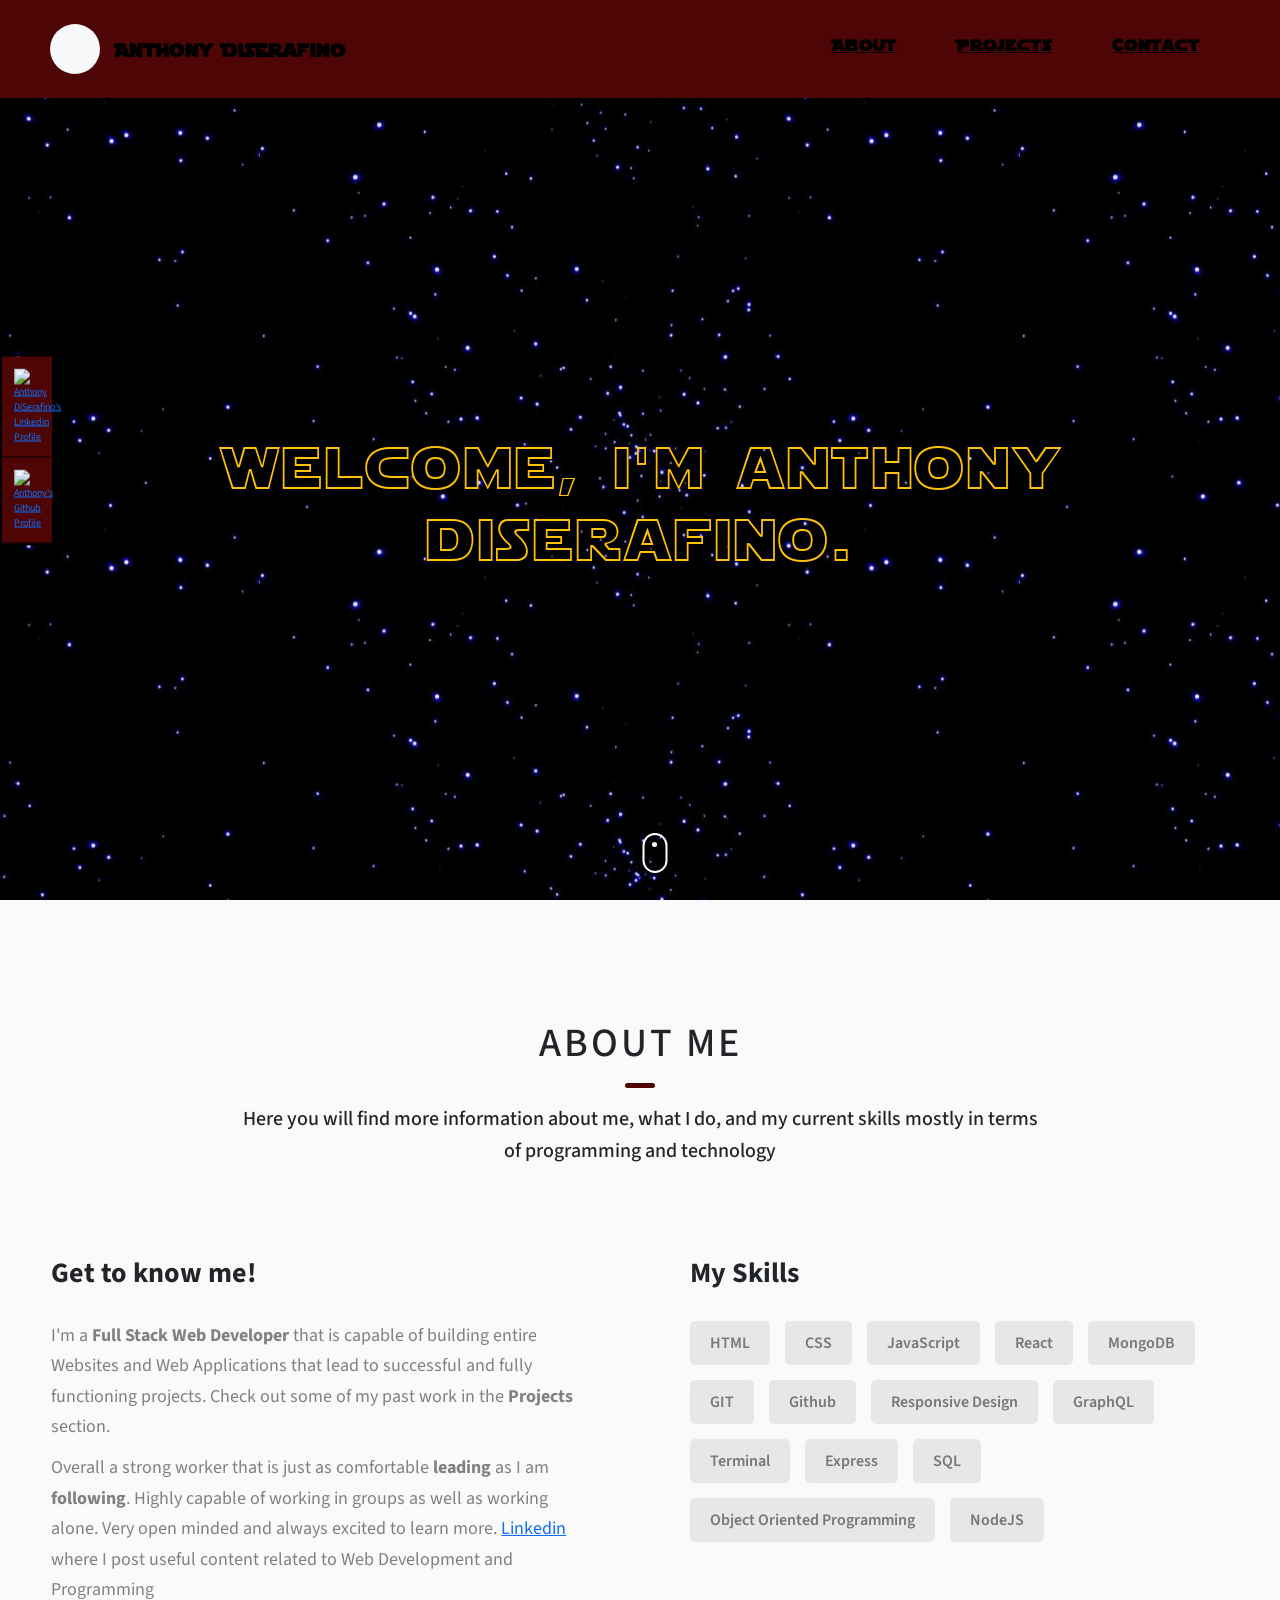
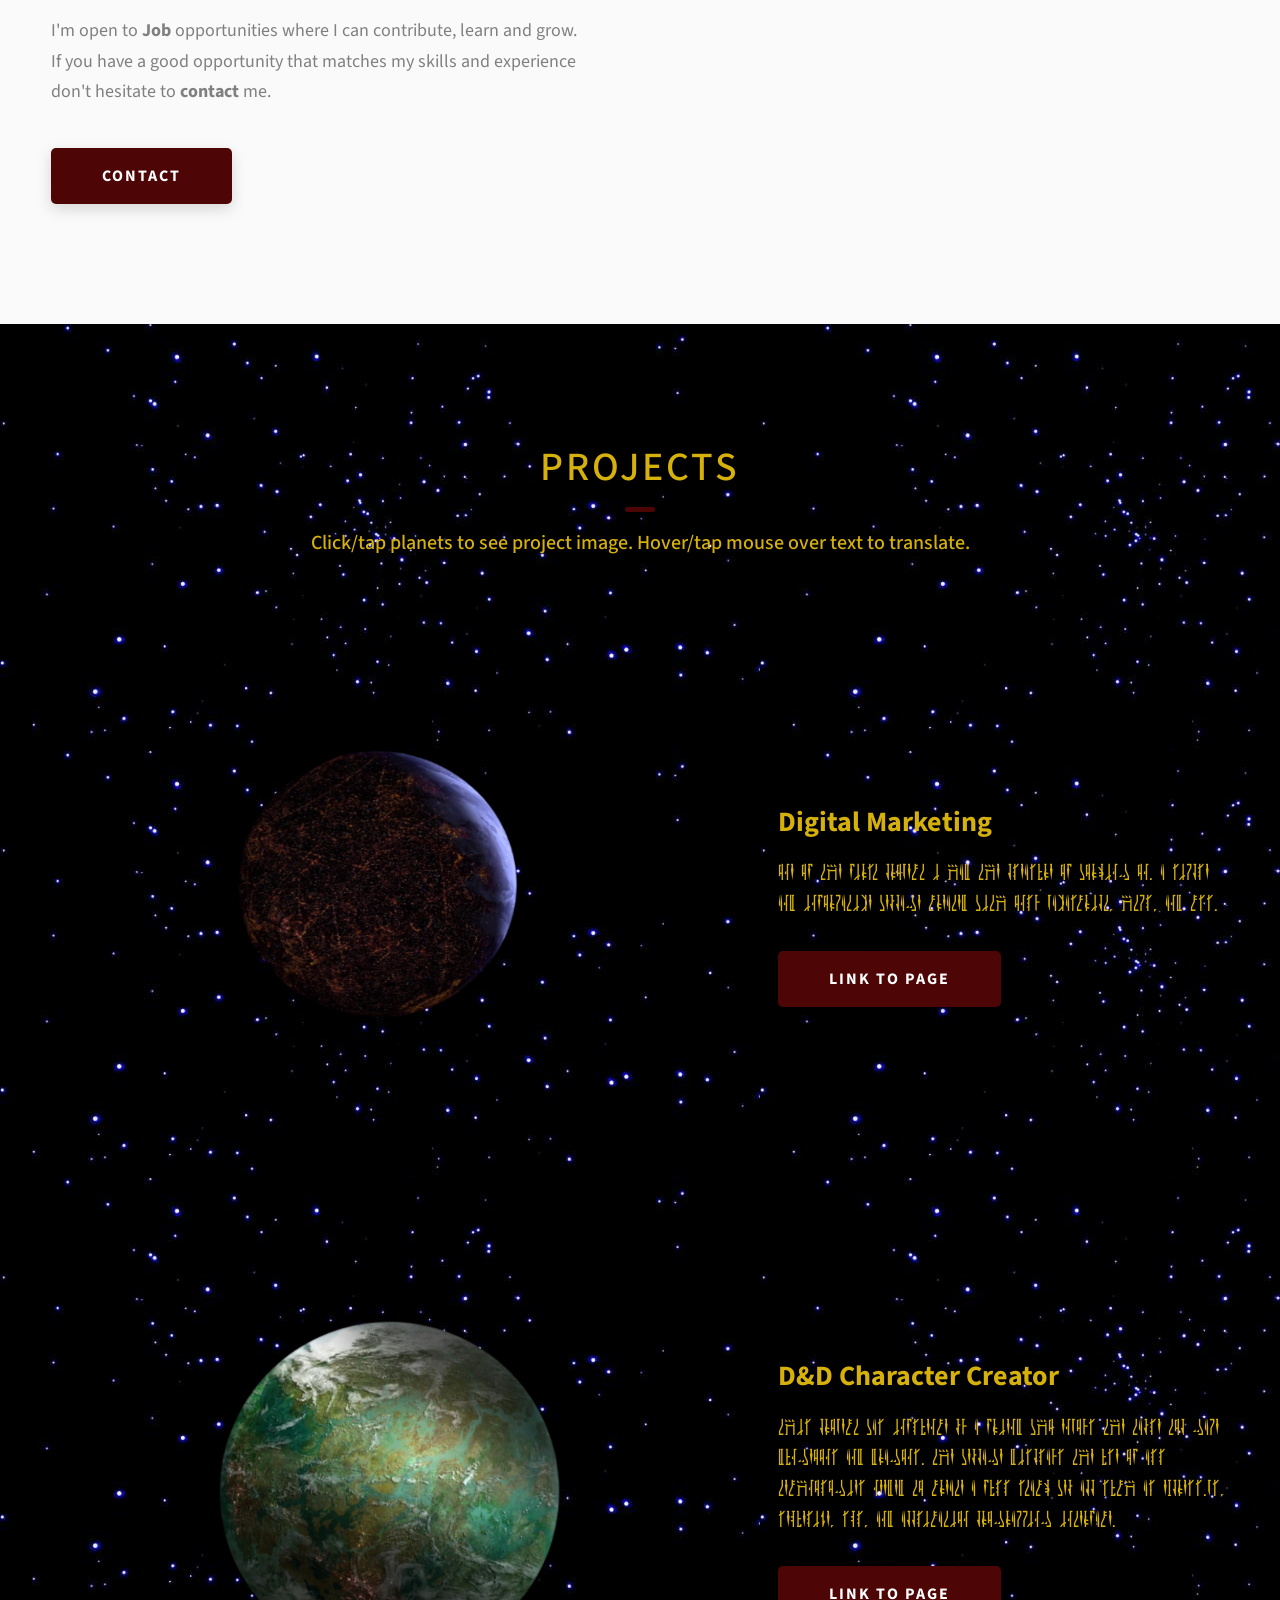
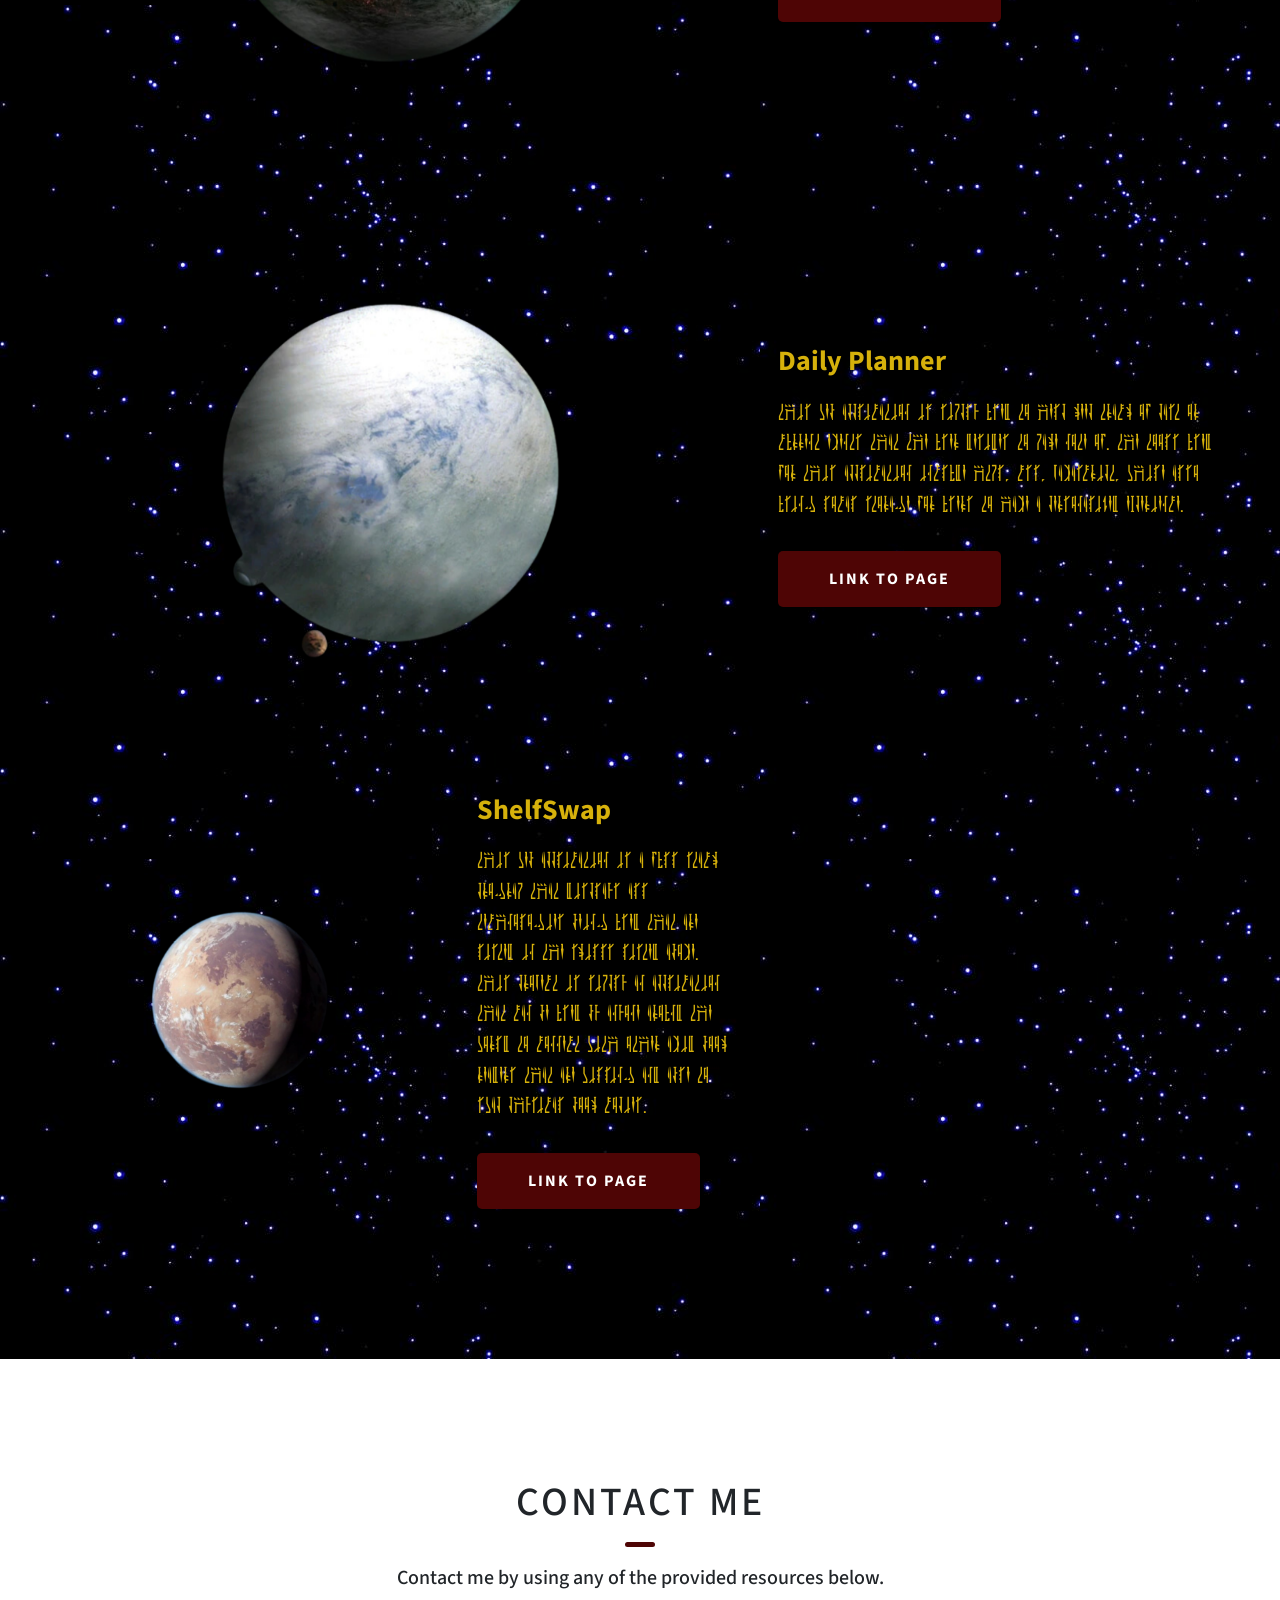
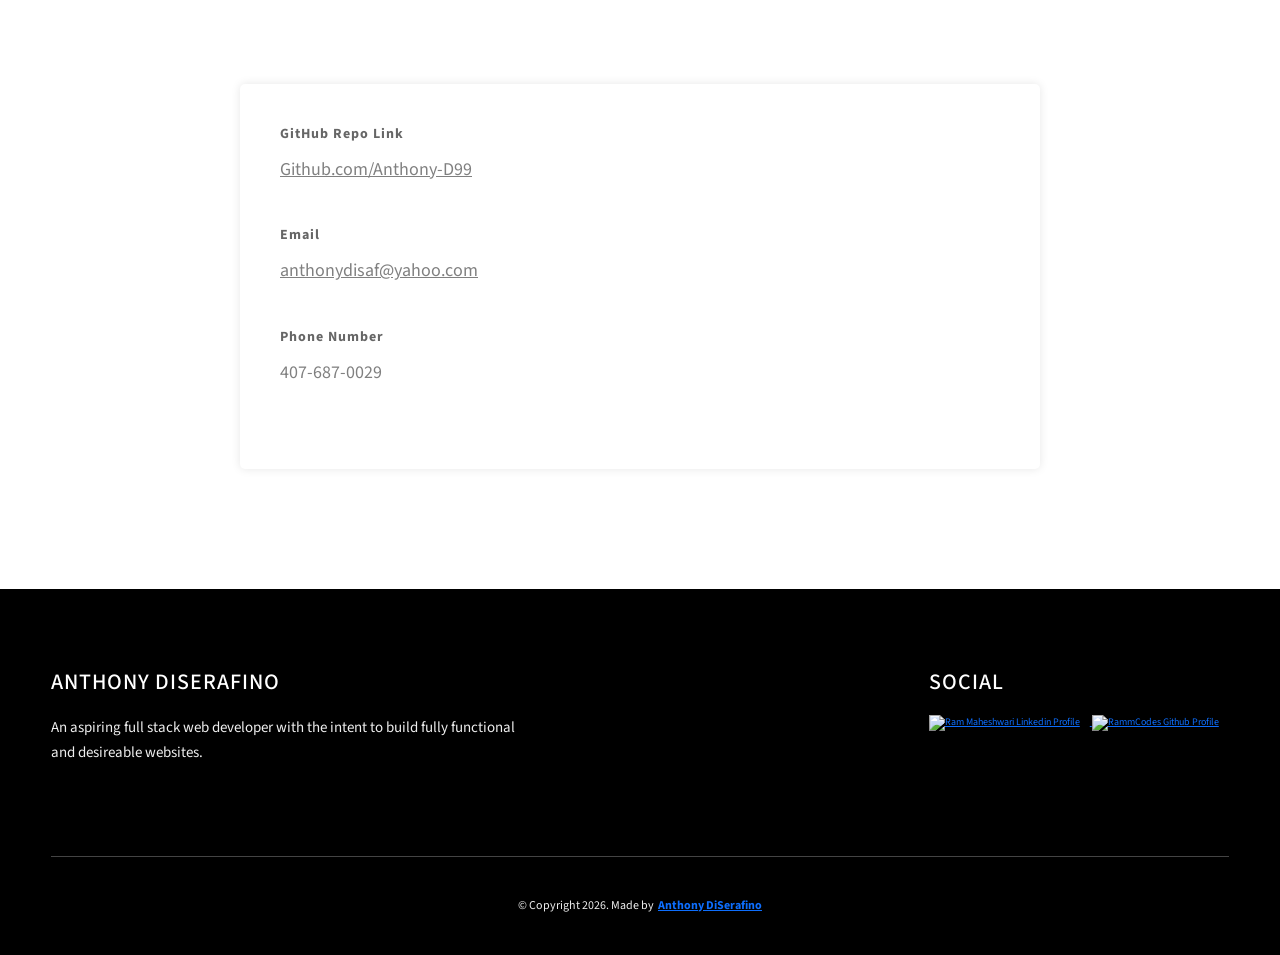
==== index.html @ 326448ea "added new planted that holds content for final project" ====
<!DOCTYPE html>
<html lang="en">

<head>
  <meta charset="UTF-8" />
  <meta name="viewport" content="width=device-width, initial-scale=1.0" />
  <meta http-equiv="X-UA-Compatible" content="ie=edge" />
  <title>Anthony DiSerafino</title>
  <link rel="icon" href="./assets/png/jedi symbol.png" type="image/png"/>
  <style>
    @font-face {
      font-family: hollow;
      src: url(./assets/svg/Starjhol.ttf);
    }

    @font-face {
      font-family: solid;
      src: url(./assets/svg/Starjedi.ttf);
    }

    @font-face {
      font-family: mando;
      src: url(./assets/svg/mandalor.ttf);
    }
  </style>
  <link href="https://cdn.jsdelivr.net/npm/bootstrap@5.3.0-alpha3/dist/css/bootstrap.min.css" rel="stylesheet"
    integrity="sha384-KK94CHFLLe+nY2dmCWGMq91rCGa5gtU4mk92HdvYe+M/SXH301p5ILy+dN9+nJOZ" crossorigin="anonymous">
  <link rel="stylesheet" href="css/style.css">
  <link rel="preconnect" href="https://fonts.googleapis.com" />
  <link rel="preconnect" href="https://fonts.gstatic.com" crossorigin />
  <link href="https://fonts.googleapis.com/css2?family=Source+Sans+Pro:wght@400;600;700;900&display=swap"
    rel="stylesheet" />
  <!-- Global site tag (gtag.js) - Google Analytics -->
  <script async src="https://www.googletagmanager.com/gtag/js?id=378122921"></script>

</head>

<body>
  <header class="header">
    <div class="header__content ">
      <div class="header__logo-container ">
        <div class="header__logo-img-cont bg-light">
          <!-- <img src="https://d33wubrfki0l68.cloudfront.net/32c48e23e828c42a99a37db81e2a91d7c8eed4de/d134a/assets/png/ram-maheshwari.png" alt="Picture of Anthony DiSerafino" class="header__logo-img" /> -->
        </div>
        <span class="header__logo-sub">Anthony DiSerafino</span>
      </div>
      <div class="header__main">
        <ul class="header__links">
          <li class="header__link-wrapper">
            <a href="#about" class="header__link">About </a>
          </li>
          <li class="header__link-wrapper">
            <a href="#projects" class="header__link"> Projects </a>
          </li>
          <li class="header__link-wrapper">
            <a href="#contact" class="header__link"> Contact </a>
          </li>
        </ul>
        <div class="header__main-ham-menu-cont">
          <img
            src="https://d33wubrfki0l68.cloudfront.net/79e75114856ae61628d2ad26504e3ff4ab2c71b6/f06a4/assets/svg/ham-menu.svg"
            alt="hamburger menu" class="header__main-ham-menu" />
          <img
            src="https://d33wubrfki0l68.cloudfront.net/de2a681c8ca1630b29949b3a34bf158a686a0554/6a0ec/assets/svg/ham-menu-close.svg"
            alt="hamburger menu close" class="header__main-ham-menu-close d-none" />
        </div>
      </div>
    </div>
    <div class="header__sm-menu">
      <div class="header__sm-menu-content">
        <ul class="header__sm-menu-links">
          <li class="header__sm-menu-link ">
            <a href="#about"> About </a>
          </li>

          <li class="header__sm-menu-link">
            <a href="#projects"> Projects </a>
          </li>

          <li class="header__sm-menu-link">
            <a href="#contact"> Contact </a>
          </li>
        </ul>
      </div>
    </div>
  </header>
  <section class="home-hero">
    <div class="home-hero__content">
      <h1 class="heading-primary text-warning scrollUp">welcome, i'm anthony diserafino. 
      <!-- <div class="home-hero__info">
        <p class="text-primary text-warning">
          An aspiring full stack web developer with the intention to build fully functional and desireable websites.
        </p>
      </div> -->
      <!-- <div class="home-hero__cta">
        <a href="./#projects" class="btn btn--bg">Projects</a>
      </div> -->
    </div>
    <div class="home-hero__socials">
      <div class="home-hero__social">
        <a href="https://www.linkedin.com/in/anthony-diserafino-22730622a/" class="home-hero__social-icon-link" rel="noreferrer"
          target="_blank">
          <img
            src="https://d33wubrfki0l68.cloudfront.net/d8e6e1e636531e28274a1b8b6d947b817f6145bd/d42d3/assets/svg/linkedin-dark.svg"
            alt="Anthony DiSerafino's Linkedin Profile" class="home-hero__social-icon" />
        </a>
      </div>
      <div class="home-hero__social">
        <!-- <a href="https://twitter.com/rammcodes" class="home-hero__social-icon-link" rel="noreferrer" target="_blank">
          <img src="https://d33wubrfki0l68.cloudfront.net/ba3ef9fd9d500c55ba265adae6087ba71e05f5d9/d0067/assets/svg/twitter-dark.svg" alt="RammCodes Twitter Profile" class="home-hero__social-icon" />
        </a> -->
      </div>
      <div class="home-hero__social">
        <!-- <a href="https://www.youtube.com/channel/UCIb8_J9lqtiWGMIOdQ5DVsg"
          class="home-hero__social-icon-link home-hero__social-icon-link--bd-none" rel="noreferrer" target="_blank">
          <img src="https://d33wubrfki0l68.cloudfront.net/7c95be3350552a5e9f2fc47f1bdbac118ea4dcee/f7a5e/assets/svg/yt-dark.svg" alt="RammCodes Youtube Channel" class="home-hero__social-icon" />
        </a> -->
      </div>
      <div class="home-hero__social">
        <a href="https://github.com/Anthony-D99" class="home-hero__social-icon-link" rel="noreferrer" target="_blank">
          <img
            src="https://d33wubrfki0l68.cloudfront.net/38469cf88d038b6ba3322c9fcb93a8f7167df4b9/cb0b9/assets/svg/github-dark.svg"
            alt="Anthony's Github Profile" class="home-hero__social-icon" />
        </a>
      </div>

      <div class="home-hero__social">
        <!-- <a href="https://dev.to/rammcodes" class="home-hero__social-icon-link" rel="noreferrer" target="_blank">
          <img src="https://d33wubrfki0l68.cloudfront.net/e978c8491d93813aa00b3dc80b9abfb0d64a9086/3c187/assets/svg/book-dark.svg" alt="RammCodes DEV.to Blog Profile" class="home-hero__social-icon" />
        </a> -->
      </div>
    </div>
    <div class="home-hero__mouse-scroll-cont ">
      <div class="mouse offset-7"></div>
    </div>
  </section>
  <section id="about" class="about sec-pad">
    <div class="main-container">
      <h2 id='about' class="heading heading-sec heading-sec__mb-med">
        <span class="heading-sec__main text-dark">About Me</span>
        <span class="heading-sec__sub text-dark">
          Here you will find more information about me, what I do, and my
          current skills mostly in terms of programming and technology
        </span>
      </h2>
      <div class="about__content">
        <div class="about__content-main">
          <h3 class="about__content-title">Get to know me!</h3>
          <div class="about__content-details">
            <p class="about__content-details-para">
              I'm a <strong>Full Stack Web Developer</strong> that is capable of building entire Websites and Web Applications that lead to successful and fully functioning projects. Check out some of my past work in the
              <strong>Projects</strong> section.
            </p>
            <p class="about__content-details-para">
              Overall a strong worker that is just as comfortable <strong>leading</strong>
              as I am <strong>following</strong>. Highly capable of working in groups
              as well as working alone. Very open minded and always excited to learn more.

              <a rel="noreferrer" href="https://linkedin.com/in/rammcodes" target="_blank">Linkedin</a>
              where I post useful content related to Web Development and
              Programming
            </p>
            <p class="about__content-details-para">
              I'm open to <strong>Job</strong> opportunities where I can
              contribute, learn and grow. If you have a good opportunity that
              matches my skills and experience don't hesitate to
              <strong>contact</strong> me.
            </p>
          </div>
          <a href="#contact" class="btn btn--med btn--theme dynamicBgClr">Contact</a>
        </div>
        <div class="about__content-skills">
          <h3 class="about__content-title">My Skills</h3>
          <div class="skills">
            <div class="skills__skill">HTML</div>
            <div class="skills__skill">CSS</div>
            <div class="skills__skill">JavaScript</div>
            <div class="skills__skill">React</div>
            <div class="skills__skill">MongoDB</div>
            <div class="skills__skill">GIT</div>
            <div class="skills__skill">Github</div>
            <div class="skills__skill">Responsive Design</div>
            <div class="skills__skill">GraphQL</div>
            <div class="skills__skill">Terminal</div>
            <div class="skills__skill">Express</div>
            <div class="skills__skill">SQL</div>
            <div class="skills__skill">Object Oriented Programming</div>
            <div class="skills__skill">NodeJS</div>
          </div>
        </div>
      </div>
    </div>
  </section>
  <section id="projects" class="projects sec-pad">
    <div class="main-container">
      <h2 class="heading heading-sec heading-sec__mb-bg">
        <span class="heading-sec__main">Projects</span>
        <span class="heading-sec__sub">
          Click/tap planets to see project image.
          Hover/tap mouse over text to translate.
        </span>
      </h2>

      <div class="projects__content">
        <div class="projects__row">
          <div class="projects__row-img-cont ">
            <img src="./assets/png/coruscant.png" alt="Planet coruscant from star wars" class="projects__row-img img1 rotate"
              loading="lazy" />
          </div>
          <div class="projects__row-content">
            <h3 class="projects__row-content-title">Digital Marketing</h3>
            <p class="projects__row-content-desc">
              One of the first project I had the pleasure of working on. A simple and informative webpage created with only javascript, html, and css.
            </p>
            <a href="https://anthony-d99.github.io/challenge1/" class="btn btn--med btn--theme dynamicBgClr" target="_blank">Link To Page</a>
          </div>
        </div>
        <div class="projects__row">
          <div class="projects__row-img-cont ">
            <img src="./assets/png/kashyyyk.png" alt="Panet kashyyyk from star wars" class="projects__row-img img2 rotate"
              loading="lazy" />
          </div>
          <div class="projects__row-content">
            <h3 class="projects__row-content-title">D&D Character Creator</h3>
            <p class="projects__row-content-desc">
              This project was influence by a friend who enjoys the table top game dungeoons and dragons. The webpage displays the use of all technologies needed to create a full stack web app such as express.js, sequelize, SQL, and Application Programming Interface.
            </p>
            <a href="https://nameless-oasis-56785-78698e88b34e.herokuapp.com/login" class="btn btn--med btn--theme dynamicBgClr" target="_blank">Link To Page</a>
          </div>
        </div>
        <div class="projects__row">
          <div class="projects__row-img-cont ">
            <img src="./assets/png/hoth.png" alt="Planet hoth from star wars" class="projects__row-img img3 rotate"
              loading="lazy" />
          </div>
          <div class="projects__row-content">
            <h3 class="projects__row-content-title">Daily Planner</h3>
            <p class="projects__row-content-desc">
              This web application is simply used to help keep track of past or current events that the user desides to make note of. The tools used for this application include html, css, javascript, while also using local storage for users to have a personalized experience. 
            </p>
            <a href="https://anthony-d99.github.io/Daily-Planner/" class="btn btn--med btn--theme dynamicBgClr" target="_blank">Link To Page</a>
          </div>
          <div class="projects__row">
            <div class="projects__row-img-cont ">
              <img src="./assets/png/tatooine.png" alt="Planet tatooine from star wars" class="projects__row-img img4 rotate"
                loading="lazy" />
            </div>
          <div class="projects__row-content">
            <h3 class="projects__row-content-title">ShelfSwap</h3>
            <p class="projects__row-content-desc">
              This web application is a full stack program that displays all technologies being used that are listed in the skills listed above. This project is simply an application that can be used by anyone around the world to connect with other avid book readers that are willing and able to swap physical book copies.
            </p>
            <a href="https://shelf-swap-425acc537cee.herokuapp.com/" class="btn btn--med btn--theme dynamicBgClr" target="_blank">Link To Page</a>
          </div>
        </div>
      </div>
    </div>
  </section>
  <section id="contact" class="contact sec-pad dynamicBg">
    <div class="main-container">
      <h2 id='contact' class="heading heading-sec heading-sec__mb-med">
        <span class="heading-sec__main heading-sec__main--lt text-dark">Contact Me</span>
        <span class="heading-sec__sub heading-sec__sub--lt text-dark">
          Contact me by using any of the provided resources below.
        </span>
      </h2>
      <div class="contact__form-container">
        <form action='#' class='contact__form' method='post'><input type='hidden' name='form-name' value='form 1' />
          <div class="contact__form-field">
            <label class="contact__form-label" for="name">GitHub Repo Link</label>
            <a class="about__content-details-para d-flex text-start"
              href="https://github.com/Anthony-D99">Github.com/Anthony-D99</a>
          </div>
          <div class="contact__form-field">
            <label class="contact__form-label" for="email">Email</label>
            <u class="about__content-details-para d-flex text-start">anthonydisaf@yahoo.com</u>
          </div>
          <div class="contact__form-field">
            <label class="contact__form-label" for="message">Phone Number</label>
            <p class="about__content-details-para d-flex text-start">407-687-0029</p>
          </div>
        </form>
      </div>
    </div>
  </section>
  <footer class="main-footer">
    <div class="main-container">
      <div class="main-footer__upper">
        <div class="main-footer__row main-footer__row-1">
          <h2 id='Social' class="heading heading-sm main-footer__heading-sm">
            <span>Social</span>
          </h2>
          <div class="main-footer__social-cont">
            <a target="_blank" rel="noreferrer" href="https://linkedin.com/in/rammcodes">
              <img class="main-footer__icon"
                src="https://d33wubrfki0l68.cloudfront.net/7f29579dde49e02480372aa49f7189c5536b0118/34b92/assets/png/linkedin-ico.png"
                alt="Ram Maheshwari Linkedin Profile" />
            </a>
            <a target="_blank" rel="noreferrer" href="https://github.com/Anthony-D99">
              <img class="main-footer__icon"
                src="https://d33wubrfki0l68.cloudfront.net/5557d5a11584d7201a38ee1a95200f57a4cc0f88/15085/assets/png/github-ico.png"
                alt="RammCodes Github Profile" />
            </a>
          </div>
        </div>
        <div class="main-footer__row main-footer__row-2">
          <h2 class="heading heading-sm text-lt">Anthony DiSerafino</h2>
          <p class="main-footer__short-desc">
            An aspiring full stack web developer with the intent to build fully functional and desireable websites.
          </p>
        </div>
      </div>

      <div class="main-footer__lower">
        &copy; Copyright
        <script>document.write(new Date().getFullYear())</script>. Made by
        <a rel="noreferrer" target="_blank" href="https://github.com/Anthony-D99">Anthony DiSerafino</a>
      </div>
    </div>
  </footer>

  <script src="index.js"></script>
</body>

</html>
---- css/style.css ----
*::after,
*::before {
  margin: 0;
  padding: 0;
  box-sizing: inherit;
  font-family: inherit;
}

html {
  font-size: 62.5%;
  scroll-behavior: smooth;
}


@media only screen and (max-width: 75em) {
  html {
    font-size: 59%;
  }
}

@media only screen and (max-width: 56.25em) {
  html {
    font-size: 56%;
  }
}

@media only screen and (min-width: 112.5em) {
  html {
    font-size: 65%;
  }
}

body {
  box-sizing: border-box;
  position: relative;
  line-height: 1.5;
  font-family: sans-serif;
  overflow-x: hidden;
  overflow-y: scroll;
  font-family: 'Source Sans Pro', sans-serif;
}

li {
  list-style: none;
}

button {
  border: none;
  cursor: pointer;
}

.heading-primary {
  font-family: hollow;
  font-size: 6rem;
  letter-spacing: 3px;
  text-align: center;
}

@media only screen and (max-width: 37.5em) {
  .heading-primary {
    font-size: 4.5rem;
  }
}

.heading-sec__mb-bg {
  margin-bottom: 11rem;
}

@media only screen and (max-width: 56.25em) {
  .heading-sec__mb-bg {
    margin-bottom: 8rem;
  }
}

.heading-sec__mb-med {
  margin-bottom: 9rem;
}

@media only screen and (max-width: 56.25em) {
  .heading-sec__mb-med {
    margin-bottom: 8rem;
  }
}

.heading-sec__main {
  color: rgba(236, 195, 12, 0.904);
  display: block;
  font-size: 4rem;
  text-transform: uppercase;
  letter-spacing: 1px;
  letter-spacing: 3px;
  text-align: center;
  margin-bottom: 3.5rem;
  position: relative;
}

.heading-sec__main::after {
  content: '';
  position: absolute;
  top: calc(100% + 1.5rem);
  height: 5px;
  width: 3rem;
  background: rgb(78, 5, 5);
  left: 50%;
  transform: translateX(-50%);
  border-radius: 5px;
}

@media only screen and (max-width: 37.5em) {
  .heading-sec__main::after {
    top: calc(100% + 1.2rem);
  }
}

.heading-sec__sub {
  color: rgba(236, 195, 12, 0.904);
  display: block;
  text-align: center;
  font-size: 2rem;
  font-weight: 500;
  max-width: 80rem;
  margin: auto;
  line-height: 1.6;
}

@media only screen and (max-width: 37.5em) {
  .heading-sec__sub {
    font-size: 1.8rem;
  }
}

.heading-sec__sub--lt {
  color: #eee;
}

.heading-sm {
  font-size: 2.2rem;
  text-transform: uppercase;
  letter-spacing: 1px;
}

.main-container {
  max-width: 120rem;
  margin: auto;
  width: 92%;
}

.btn {
  background: #fff;
  color: #333;
  text-transform: uppercase;
  letter-spacing: 2px;
  display: inline-block;
  font-weight: 700;
  border-radius: 5px;
  box-shadow: 0 5px 15px 0 rgba(0, 0, 0, 0.15);
  transition: transform .3s;
}

.btn:hover {
  transform: translateY(-3px);
  background: rgba(236, 195, 12, 0.904);
  color: white;
}

.btn--bg {
  padding: 1.5rem 8rem;
  font-size: 2rem;
}

.btn--med {
  padding: 1.5rem 5rem;
  font-size: 1.6rem;
}

.btn--theme {
  background: rgb(78, 5, 5);
  color: #fff;
}

.btn--theme-inv {
  color: rgb(78, 5, 5);
  background: #fff;
  border: 2px solid rgb(78, 5, 5);
  box-shadow: none;
  padding: calc(1.5rem - 2px) calc(5rem - 2px);
}

.sec-pad {
  padding: 12rem 0;
}

@media only screen and (max-width: 56.25em) {
  .sec-pad {
    padding: 8rem 0;
  }
}

.text-primary {
font-size: 2rem;
  text-align: center;
  width: 100%;
  line-height: 1.6;
}

@media only screen and (max-width: 37.5em) {
  .text-primary {
    font-size: 2rem;
  }
}

.d-none {
  display: none;
}

.home-hero {
  color: #fff;
  background-image:url(../assets/jpeg/starwars\ background.jpg) ;
  background-position: center;
  height: 100vh;
  min-height: 80rem;
  max-height: 120rem;
  position: relative;
}

@media only screen and (max-width: 37.5em) {
  .home-hero {
    height: unset;
    min-height: unset;
  }
}

.home-hero__socials {
  position: absolute;
  top: 50%;
  border: 2px solid black;
  border-left: 2px solid black;
  transform: translateY(-50%);
}

@media only screen and (max-width: 56.25em) {
  .home-hero__socials {
    display: none;
  }
}

.home-hero__mouse-scroll-cont {
  position: absolute;
  bottom: 3%;
  left: 50%;
  transform: translateX(-50%);
}

@media only screen and (max-width: 37.5em) {
  .home-hero__mouse-scroll-cont {
    display: none;
  }
}

.home-hero__social {
  width: 5rem;
  background: rgb(78, 5, 5) ;
 
}

.home-hero__social-icon-link {
  width: 100%;
  display: block;
  padding: 1.2rem;
  border-bottom: 1px solid black;
  transition: background .3s;
}

.home-hero__social-icon-link:hover {
  background: rgba(236, 195, 12, 0.904);
}

.home-hero__social-icon-link--bd-none {
  border-bottom: 0;
}

.home-hero__social-icon {
  width: 100%;
}

.home-hero__content {
  position: absolute;
  top: 50%;
  left: 50%;
  transform: translate(-50%, -50%);
  max-width: 90rem;
  width: 92%;
}

@media only screen and (max-width: 37.5em) {
  .home-hero__content {
    padding: 19rem 0 13rem 0;
    margin: auto;
    position: static;
    transform: translate(0, 0);
  }
}

.home-hero__info {
  margin: 3rem auto 0 auto;
  max-width: 60rem;
}

.home-hero__cta {
  margin-top: 5rem;
  text-align: center;
}

.about {
  background: #fafafa;
}

.about__content {
  display: grid;
  grid-template-columns: 1fr 1fr;
  grid-gap: 10rem;
}

@media only screen and (max-width: 56.25em) {
  .about__content {
    grid-template-columns: 1fr;
    grid-gap: 8rem;
  }
}

.about__content-title {
  font-weight: 700;
  font-size: 2.8rem;
  margin-bottom: 3rem;
}

@media only screen and (max-width: 37.5em) {
  .about__content-title {
    font-size: 2.4rem;
  }
}

.about__content-details-para {
  font-size: 1.8rem;
  color: grey;
  max-width: 60rem;
  line-height: 1.7;
  margin-bottom: 1rem;
}

.about__content-details-para--hl {
  font-weight: 700;
  margin: 0 3px;
}

.about__content-details-para:last-child {
  margin-bottom: 4rem;
}
#projects{
  background-image:url(../assets/jpeg/starwars\ background.jpg) ;

}
.projects__row {
  color: rgba(236, 195, 12, 0.904);
  display: grid;
  grid-template-columns: 1.5fr 1fr;
  grid-gap: 5rem;
  margin-bottom: 11rem;
}

@media only screen and (max-width: 56.25em) {
  .projects__row {
    grid-template-columns: 1fr;
    grid-gap: 2rem;
    margin-bottom: 8rem;
  }
}

@media only screen and (max-width: 56.25em) {
  .projects__row {
    text-align: center;
  }
}

.projects__row:last-child {
  margin-bottom: 0;
}

.projects__row-img-cont {
  overflow: hidden;
}

.projects__row-img {
  width: 100%;
  display: block;
  object-fit: cover;
  height: 475px;
}
/* .img1:hover {
  content: url(../assets/png/digital-marketing-meeting.jpg);
  object-fit: contain;
} */
/* .img2:hover {
  content: url(../assets/png/project\ 1\ sc.png);
  object-fit: contain;
} */
.projects__row-content {
  padding: 2rem 0;
  display: flex;
  justify-content: center;
  flex-direction: column;
  align-items: flex-start;
}

@media only screen and (max-width: 56.25em) {
  .projects__row-content {
    align-items: center;
  }
}

.projects__row-content-title {
  font-weight: 700;
  font-size: 2.8rem;
  margin-bottom: 2rem;
}

@media only screen and (max-width: 37.5em) {
  .projects__row-content-title {
    font-size: 2.4rem;
  }
}

.projects__row-content-desc {
  font-family: mando;
  font-size: 1.8rem;
  color: rgba(236, 195, 12, 0.904);
  max-width: 60rem;
  line-height: 1.7;
  margin-bottom: 3rem;
}
.projects__row-content-desc:hover {
  font-family: sans-serif;
}


@media only screen and (max-width: 37.5em) {
  .projects__row-content-desc {
    font-size: 1.7rem;
  }
}

.contact {
  background-size: cover;
  background-position: center;
}

.contact__form-container {
  box-shadow: 0 0 10px rgba(0, 0, 0, 0.1);
  background: white;
  padding: 4rem;
  margin-top: 6rem;
  max-width: 80rem;
  text-align: right;
  width: 95%;
  border-radius: 5px;
  margin: 5rem auto 0 auto;
}

@media only screen and (max-width: 37.5em) {
  .contact__form-container {
    padding: 3rem;
  }
}

.contact__form-field {
  margin-bottom: 4rem;
}

@media only screen and (max-width: 37.5em) {
  .contact__form-field {
    margin-bottom: 3rem;
  }
}

.contact__form-label {
  color: #666;
  font-size: 1.4rem;
  letter-spacing: 1px;
  font-weight: 700;
  margin-bottom: 1rem;
  display: block;
  text-align: left;
}

.project-cs-hero {
  color: #fff;
  /* background: linear-gradient(to right, rgba(0, 98, 185, 0.8), rgba(0, 98, 185, 0.8)), url(../../assets/svg/common-bg.svg); */
  background-size: cover;
  background-position: center;
  position: relative;
}

@media only screen and (max-width: 37.5em) {
  .project-cs-hero {
    height: unset;
    min-height: unset;
  }
}

.project-cs-hero__content {
  padding: 25rem 0 17rem 0;
  max-width: 90rem;
  width: 92%;
  margin: auto;
}

@media only screen and (max-width: 37.5em) {
  .project-cs-hero__content {
    padding: 19rem 0 13rem 0;
    margin: auto;
    position: static;
    transform: translate(0, 0);
  }
}

.project-cs-hero__info {
  margin: 3rem auto 0 auto;
  max-width: 80rem;
}

.project-cs-hero__cta {
  margin-top: 5rem;
  text-align: center;
}

.project-details__content {
  padding: 8rem 0;
  max-width: 90rem;
  margin: auto;
}

.project-details__content-title {
  font-weight: 700;
  font-size: 2.8rem;
  margin-bottom: 3rem;
}

@media only screen and (max-width: 37.5em) {
  .project-details__content-title {
    font-size: 2.4rem;
  }
}

.project-details__showcase-img-cont {
  width: 100%;
  margin-bottom: 6rem;
}

.project-details__showcase-img {
  width: 100%;
}

.project-details__content-main {
  width: 100%;
  max-width: 70rem;
  margin: auto;
}

.project-details__desc {
  margin: 0 0 7rem 0;
}

.project-details__desc-para {
  font-size: 1.8rem;
  line-height: 1.7;
  color: grey;
  margin-bottom: 2rem;
}

.project-details__tools-used {
  margin: 0 0 7rem 0;
}

.project-details__tools-used-list {
  display: flex;
  flex-wrap: wrap;
}

.project-details__tools-used-item {
  padding: 1rem 2rem;
  margin-bottom: 1.5rem;
  margin-right: 1.5rem;
  font-size: 1.6rem;
  background: rgba(153, 153, 153, 0.2);
  border-radius: 5px;
  font-weight: 600;
  color: #777;
}

.project-details__links {
  margin: 0 0;
}

.project-details__links-btn {
  margin-right: 2rem;
}

@media only screen and (max-width: 37.5em) {
  .project-details__links-btn {
    margin-right: 0;
    width: 70%;
    margin-bottom: 2rem;
    text-align: center;
  }
}

.project-details__links-btn:last-child {
  margin: 0;
}

@media only screen and (max-width: 37.5em) {
  .project-details__links-btn:last-child {
    margin: 0;
  }
}

.header {
  position: fixed;
  width: 100%;
  z-index: 1000;
  background: #000;
  background: #fff;
  box-shadow: 0 10px 100px rgba(0, 0, 0, 0.1);
}

.header__content {
  background-color: rgb(78, 5, 5);
  display: flex;
  align-items: center;
  justify-content: space-between;
  padding: 1rem 5rem;
}

@media only screen and (max-width: 56.25em) {
  .header__content {
    padding: 0 2rem;
  }
}

.header__logo-container {
  display: flex;
  align-items: center;
  cursor: pointer;
  color: black;
  transition: color .3s;
}

.header__logo-container:hover {
  color: rgba(236, 195, 12, 0.904);
}

.header__logo-img-cont {
  width: 5rem;
  height: 5rem;
  border-radius: 50px;
  overflow: hidden;
  margin-right: 1.5rem;
}


@media only screen and (max-width: 56.25em) {
  .header__logo-img-cont {
    width: 4.5rem;
    height: 4.5rem;
    margin-right: 1.2rem;
  }
}

.header__logo-img {
  width: 100%;
  height: 100%;
  object-fit: cover;
  object-position: center;
  display: block;
}

.header__logo-sub {
  font-size: 1.8rem;
  font-family: solid;  
  font-weight: 700;
  letter-spacing: 1px;
}

.header__links {
  display: flex;
}

@media only screen and (max-width: 37.5em) {
  .header__links {
    display: none;
  }
}

.header__link {
  padding: 2.2rem 3rem;
  display: inline-block;
  font-size: 1.6rem;
  color: black;
font-family: solid;  
letter-spacing: 1px;
  font-weight: 700;
  transition: color .3s;
}

.header__link:hover {
  color: rgba(236, 195, 12, 0.904);
}

@media only screen and (max-width: 56.25em) {
  .header__link {
    padding: 3rem 1.8rem;
    font-size: 1.5rem;
  }
}

.header__main-ham-menu-cont {
  display: none;
  width: 3rem;
  padding: 2.2rem 0;
}

@media only screen and (max-width: 37.5em) {
  .header__main-ham-menu-cont {
    display: block;
  }
}

.header__main-ham-menu {
  width: 100%;
}

.header__main-ham-menu-close {
  width: 100%;
}

.header__sm-menu {
  background: #fff;
  position: absolute;
  width: 100%;
  top: 100%;
  visibility: hidden;
  opacity: 0;
  transition: all .3s;
  box-shadow: 0px 5px 5px 0px rgba(0, 0, 0, 0.1);
  -webkit-box-shadow: 0px 5px 5px 0px rgba(0, 0, 0, 0.1);
  -moz-box-shadow: 0px 5px 5px 0px rgba(0, 0, 0, 0.1);
}

.header__sm-menu--active {
  visibility: hidden;
  opacity: 0;
}

@media only screen and (max-width: 37.5em) {
  .header__sm-menu--active {
    visibility: visible;
    opacity: 1;
  }
}

.header__sm-menu-link a {
  display: block;
  text-decoration: none;
  padding: 2.5rem 3rem;
  font-size: 1.6rem;
  color: #333;
  text-align: right;
  border-bottom: 1px solid #eee;
  font-weight: 700;
  text-transform: uppercase;
  letter-spacing: 2px;
  transition: color .3s;
}



.header__sm-menu-link:first-child a {
  border-top: 1px solid #eee;
}

.header__sm-menu-link-last {
  border-bottom: 0;
}

.main-footer {
  background: #000;
  color: #fff;
}

.main-footer__upper {
  display: flex;
  justify-content: space-between;
  padding: 8rem 0;
}

@media only screen and (max-width: 56.25em) {
  .main-footer__upper {
    padding: 6rem 0;
  }
}

@media only screen and (max-width: 37.5em) {
  .main-footer__upper {
    display: block;
  }
}

.main-footer__row-1 {
  order: 2;
}

@media only screen and (max-width: 56.25em) {
  .main-footer__row-1 {
    margin-bottom: 5rem;
  }
}

.main-footer__row-2 {
  width: 40%;
  order: 1;
  max-width: 50rem;
}

@media only screen and (max-width: 56.25em) {
  .main-footer__row-2 {
    width: 100%;
  }
}

.main-footer__short-desc {
  margin-top: 2rem;
  color: #eee;
  font-size: 1.5rem;
  line-height: 1.7;
}

.main-footer__social-cont {
  margin-top: 2rem;
}

.main-footer__icon {
  margin-right: 1rem;
  width: 2.5rem;
}

.main-footer__icon--mr-none {
  margin-right: 0;
}

.main-footer__lower {
  padding: 4rem 0;
  border-top: 1px solid #444;
  color: #eee;
  font-size: 1.2rem;
  text-align: left;
  text-align: center;
}

.main-footer__lower a {
  text-decoration: underline;
  font-weight: bold;
  margin-left: 2px;
}

@media only screen and (max-width: 56.25em) {
  .main-footer__lower {
    padding: 3.5rem 0;
  }
}

.skills {
  display: flex;
  flex-wrap: wrap;
}

.skills__skill {
  padding: 1rem 2rem;
  margin-bottom: 1.5rem;
  margin-right: 1.5rem;
  font-size: 1.6rem;
  background: rgba(153, 153, 153, 0.2);
  border-radius: 5px;
  font-weight: 600;
  color: #777;
}

.mouse {
  width: 25px;
  height: 40px;
  border: 2px solid white;
  border-radius: 60px;
  position: relative;
  overflow: hidden;
}

.mouse::before {
  content: '';
  width: 5px;
  height: 5px;
  position: absolute;
  top: 7px;
  left: 50%;
  transform: translateX(-50%);
  background-color: white;
  border-radius: 50%;
  opacity: 1;
  animation: wheel 1.3s infinite;
  -webkit-animation: wheel 1.3s infinite;
}

@keyframes wheel {
  to {
    opacity: 0;
    top: 27px;
  }
}

@-webkit-keyframes wheel {
  to {
    opacity: 0;
    top: 27px;
  }
}
.rotate{
  animation: rotate 60s infinite ease-out normal both;
}
  @keyframes scrollUp{
    from{
      transform: translateY(250px);
    }
    to{
      transform: translateY(50px);
    }
  }
  .scrollUp{
    animation: scrollUp 8s ease-in  both ;
  }

 
  @keyframes rotate{
    from{
      transform: rotate(0);
    }
    to{
      transform: rotate(360deg);
    }
  }
  .rotate{
    animation: rotate 40s ease-in-out  infinite both;
  }
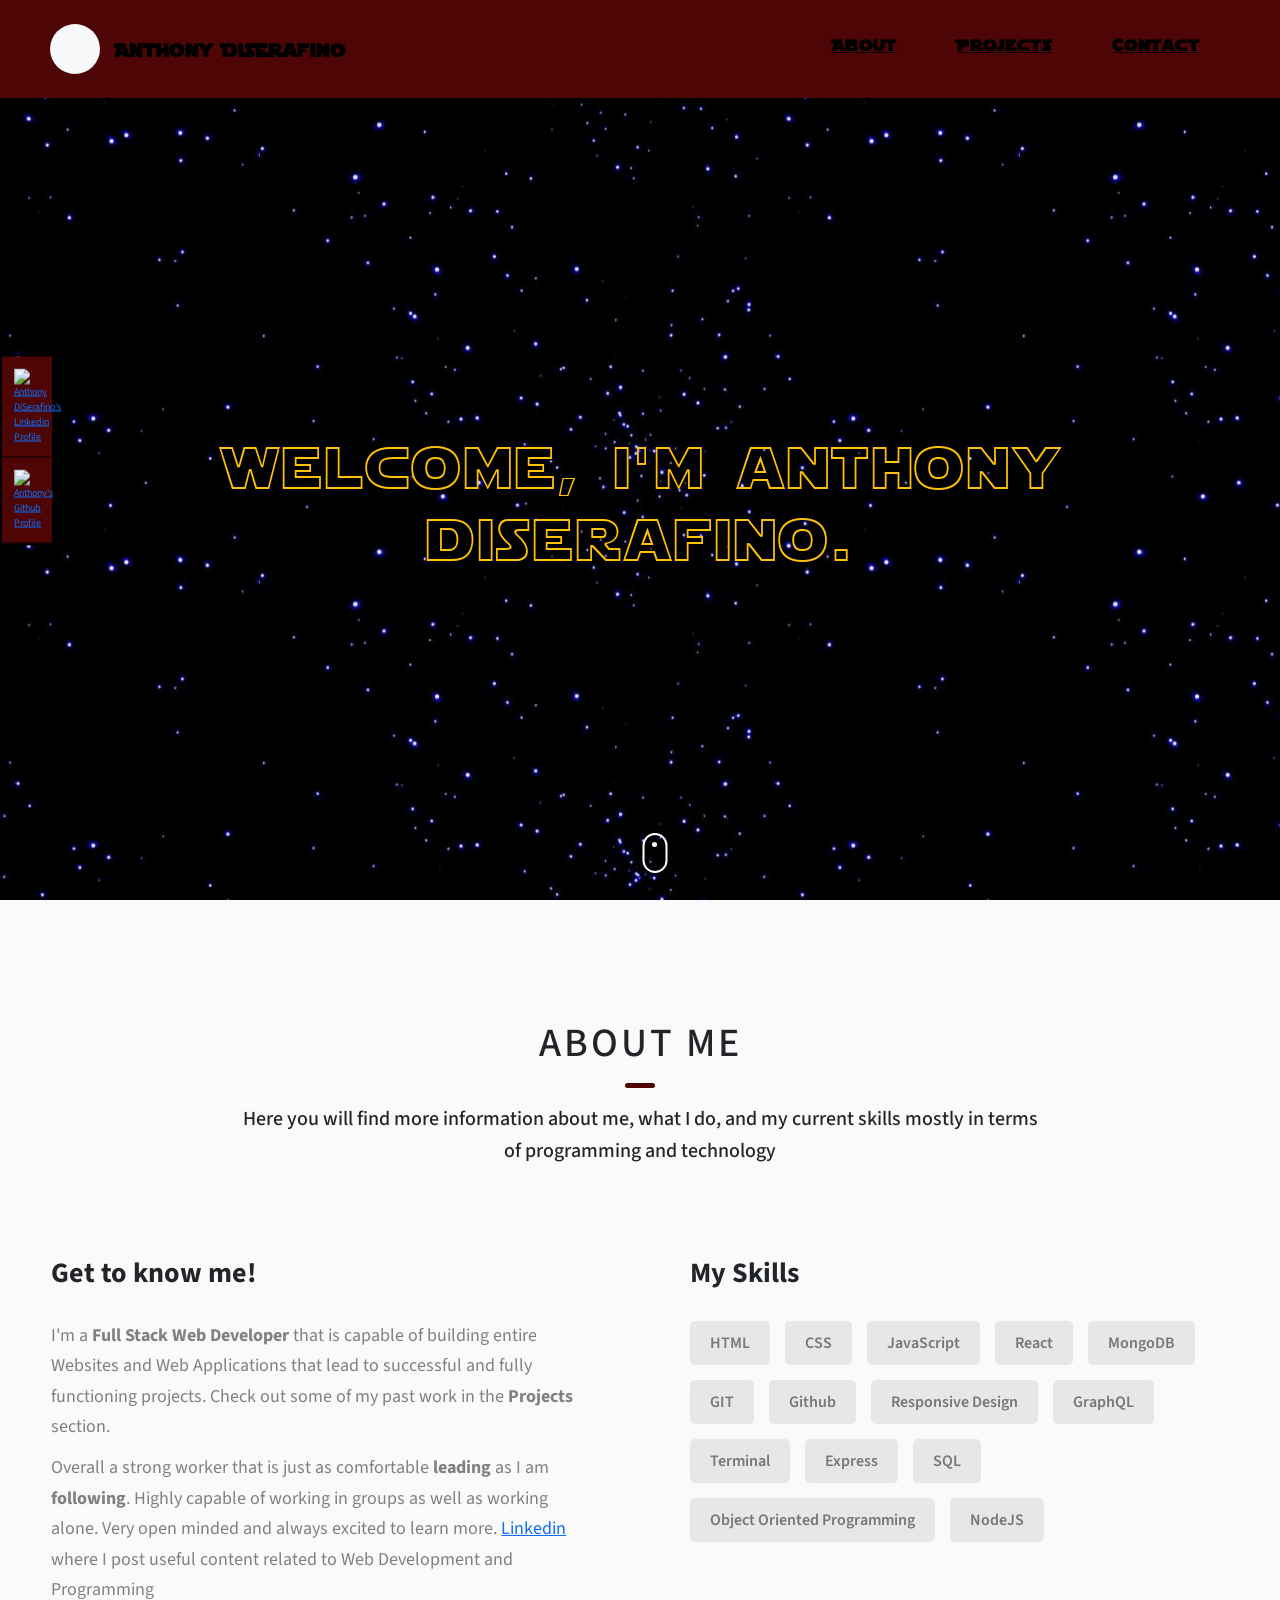
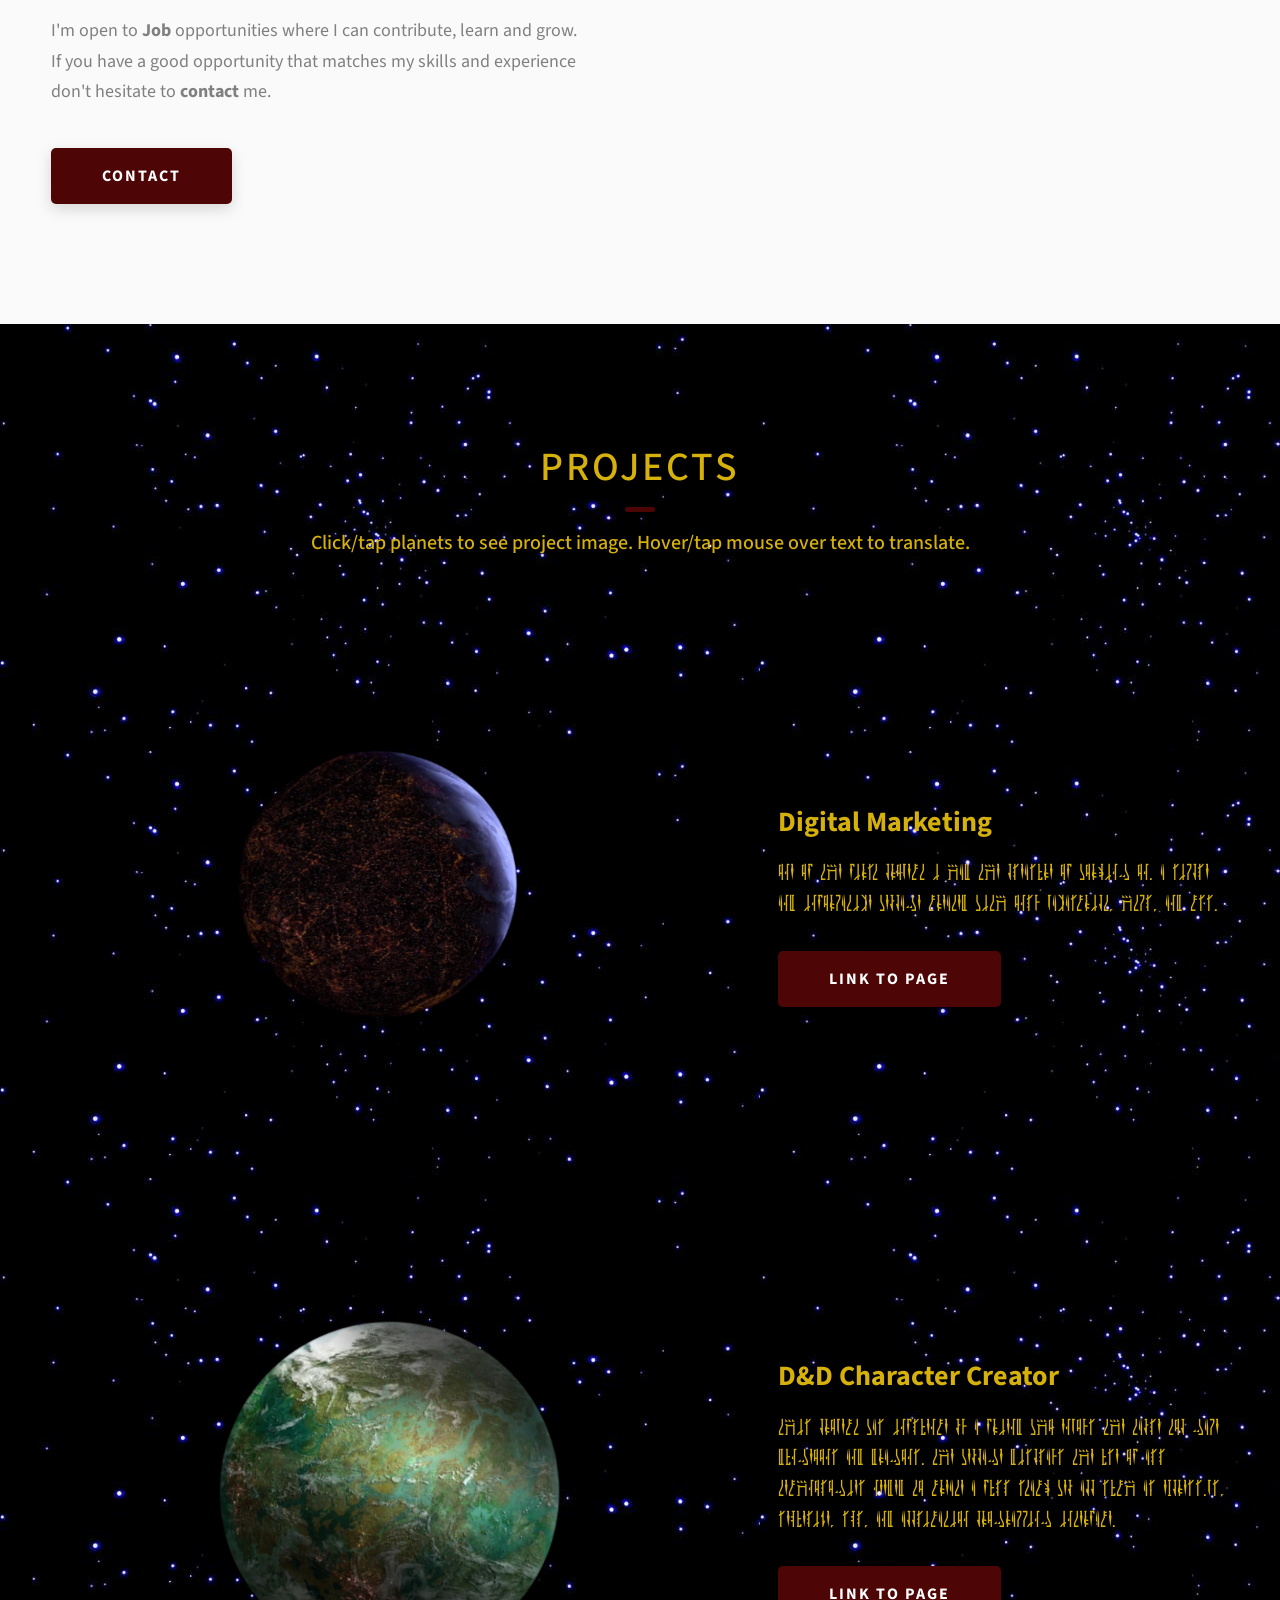
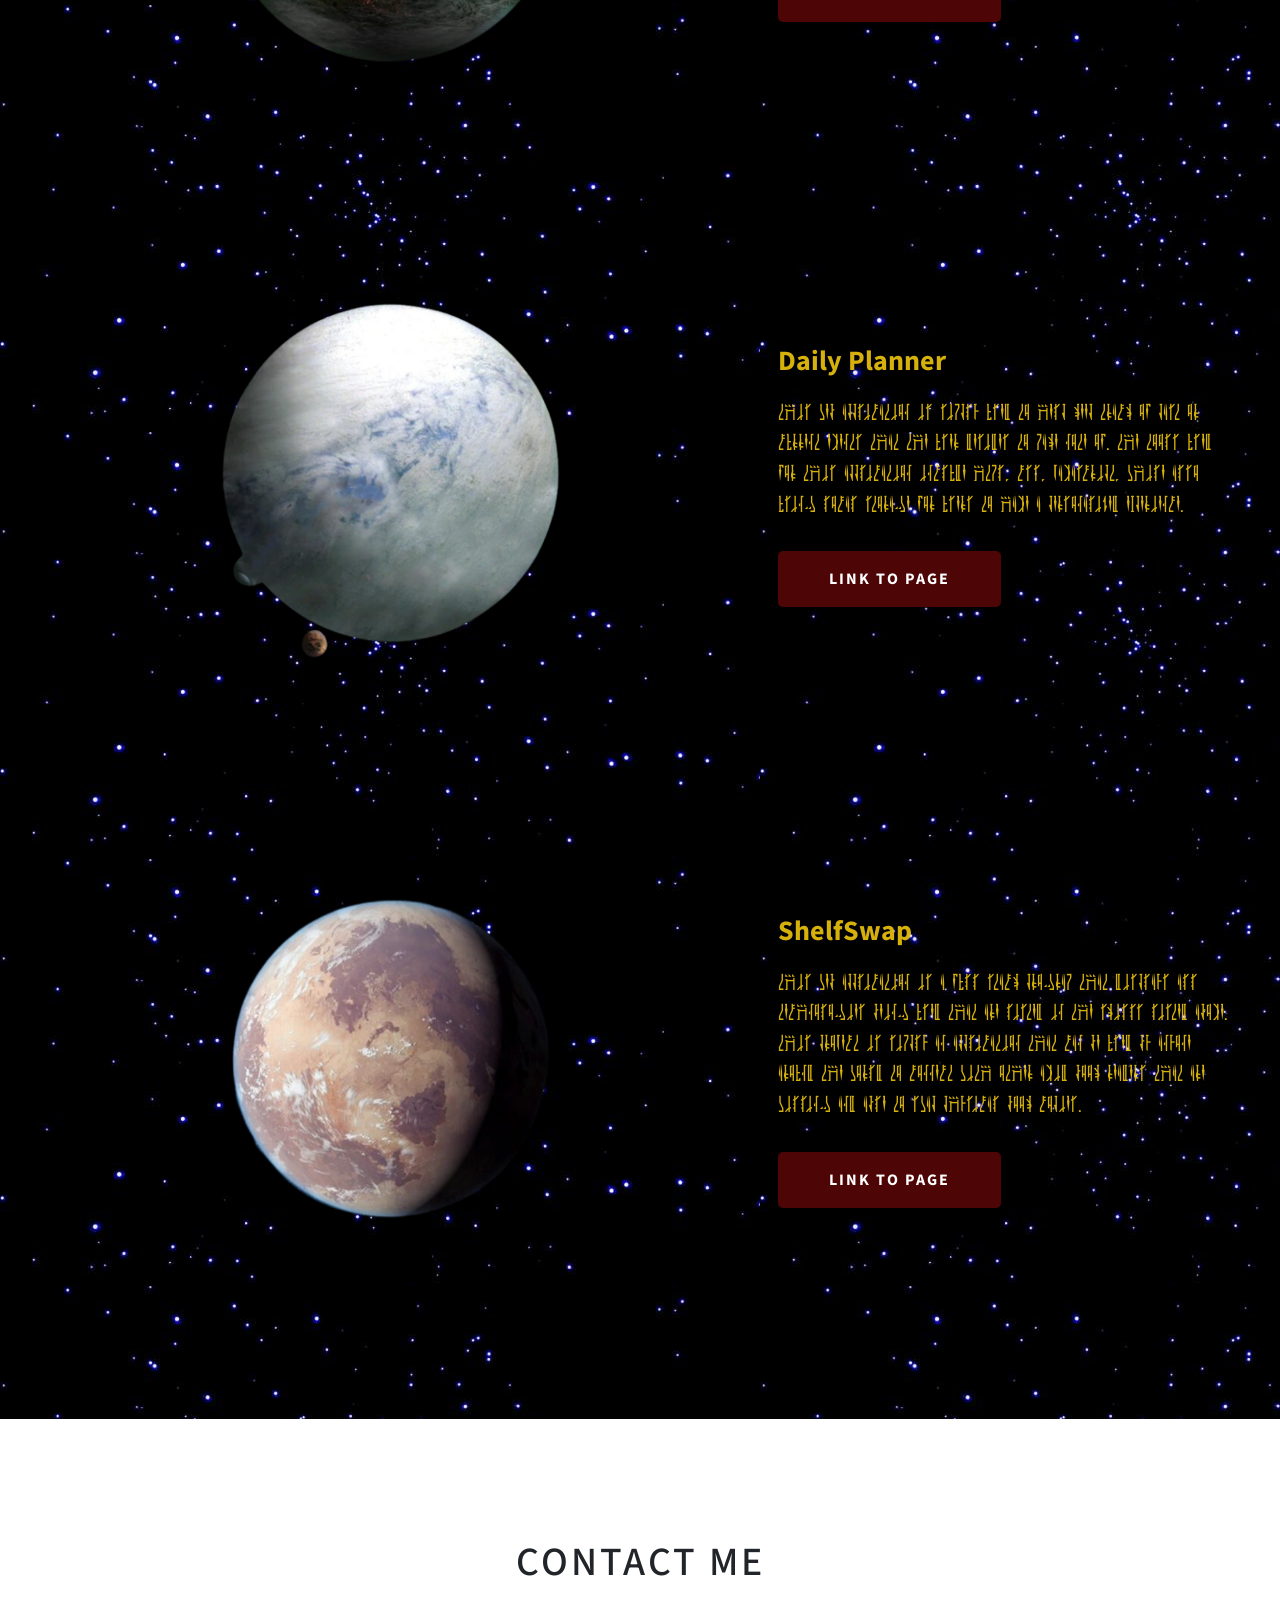
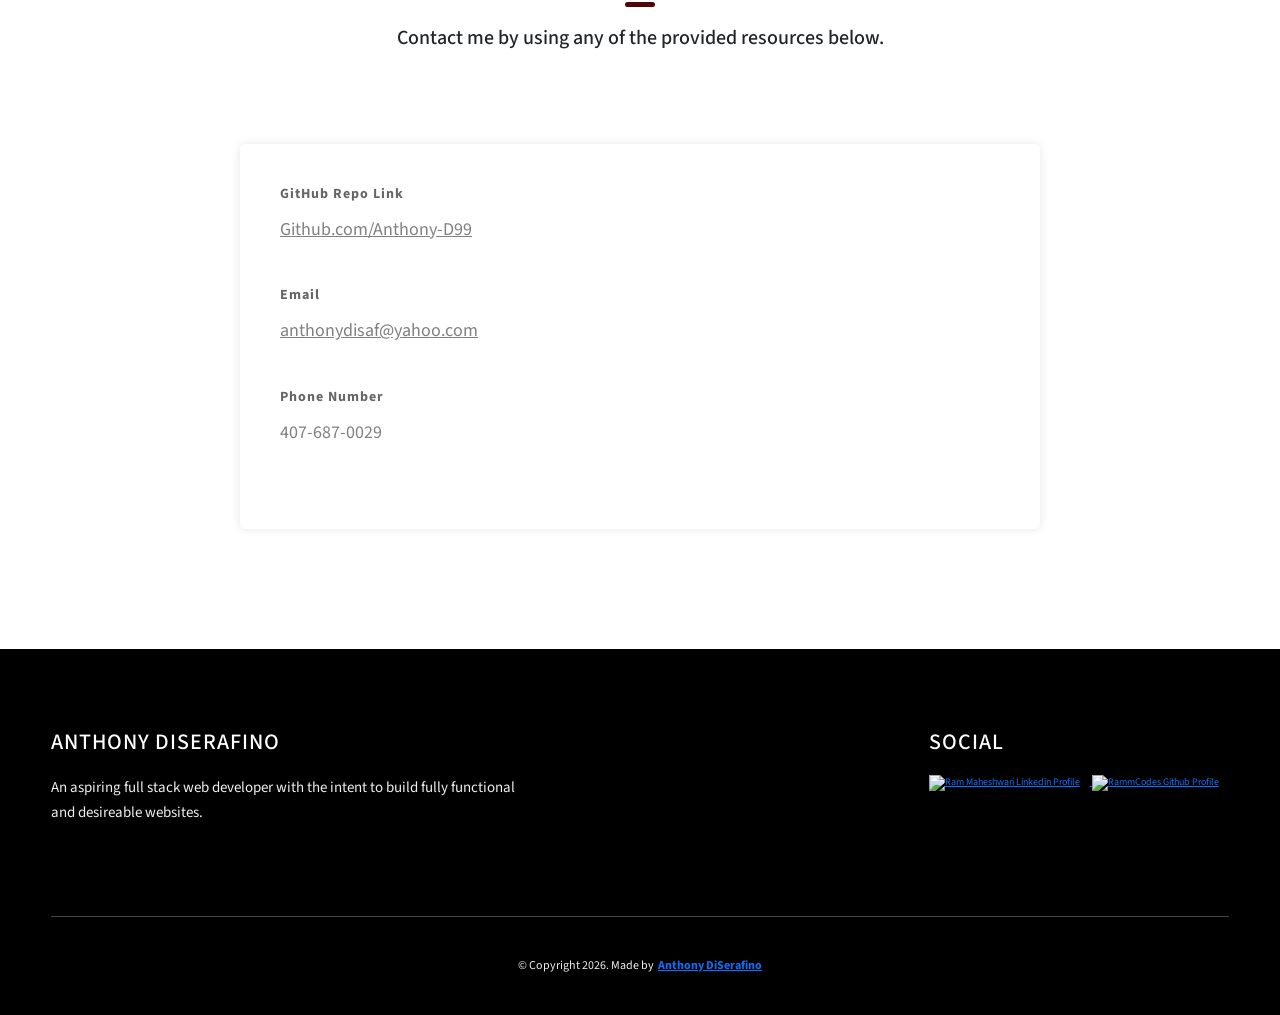
==== commit 67fe1918: "fixed page where new planted was added" ====
--- a/index.html
+++ b/index.html
@@ -240,6 +240,7 @@
             </p>
             <a href="https://anthony-d99.github.io/Daily-Planner/" class="btn btn--med btn--theme dynamicBgClr" target="_blank">Link To Page</a>
           </div>
+        </div>
           <div class="projects__row">
             <div class="projects__row-img-cont ">
               <img src="./assets/png/tatooine.png" alt="Planet tatooine from star wars" class="projects__row-img img4 rotate"
@@ -252,9 +253,8 @@
             </p>
             <a href="https://shelf-swap-425acc537cee.herokuapp.com/" class="btn btn--med btn--theme dynamicBgClr" target="_blank">Link To Page</a>
           </div>
-        </div>
-      </div>
-    </div>
+    </div>
+  </div>
   </section>
   <section id="contact" class="contact sec-pad dynamicBg">
     <div class="main-container">
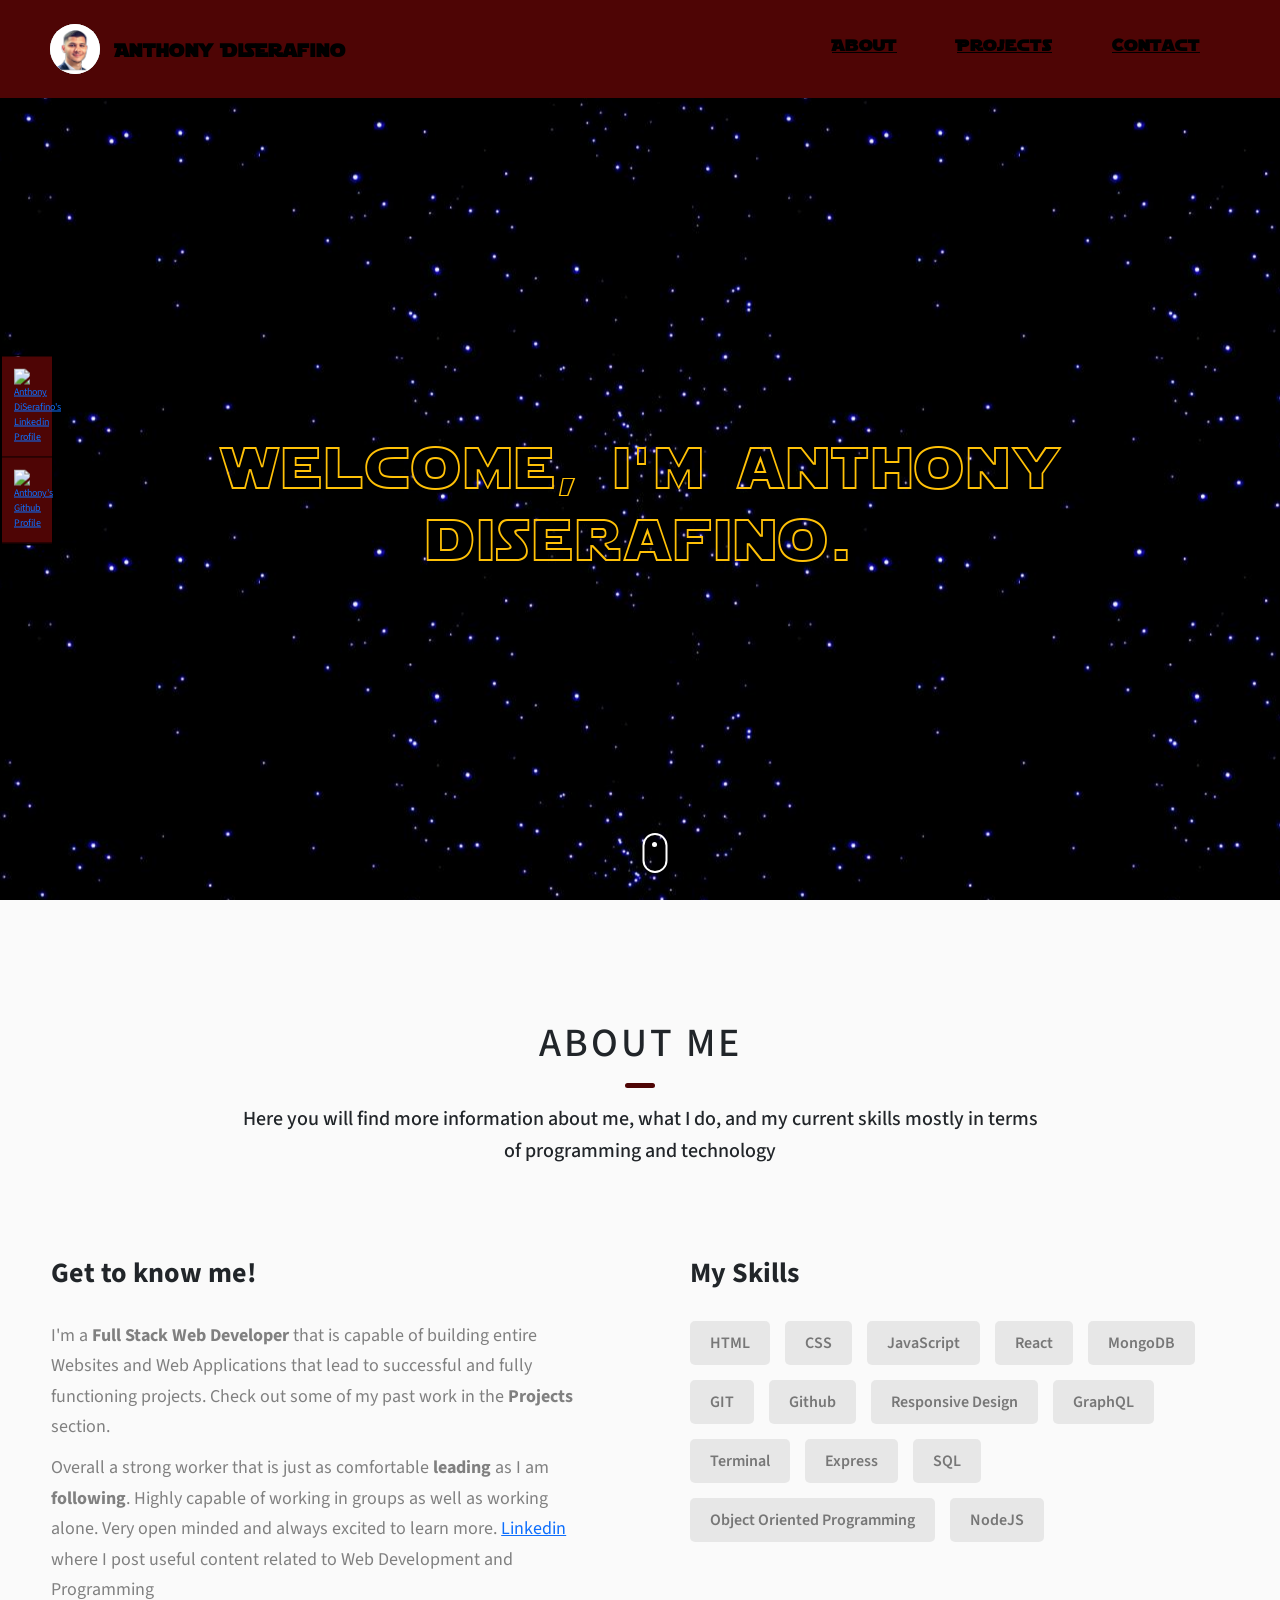
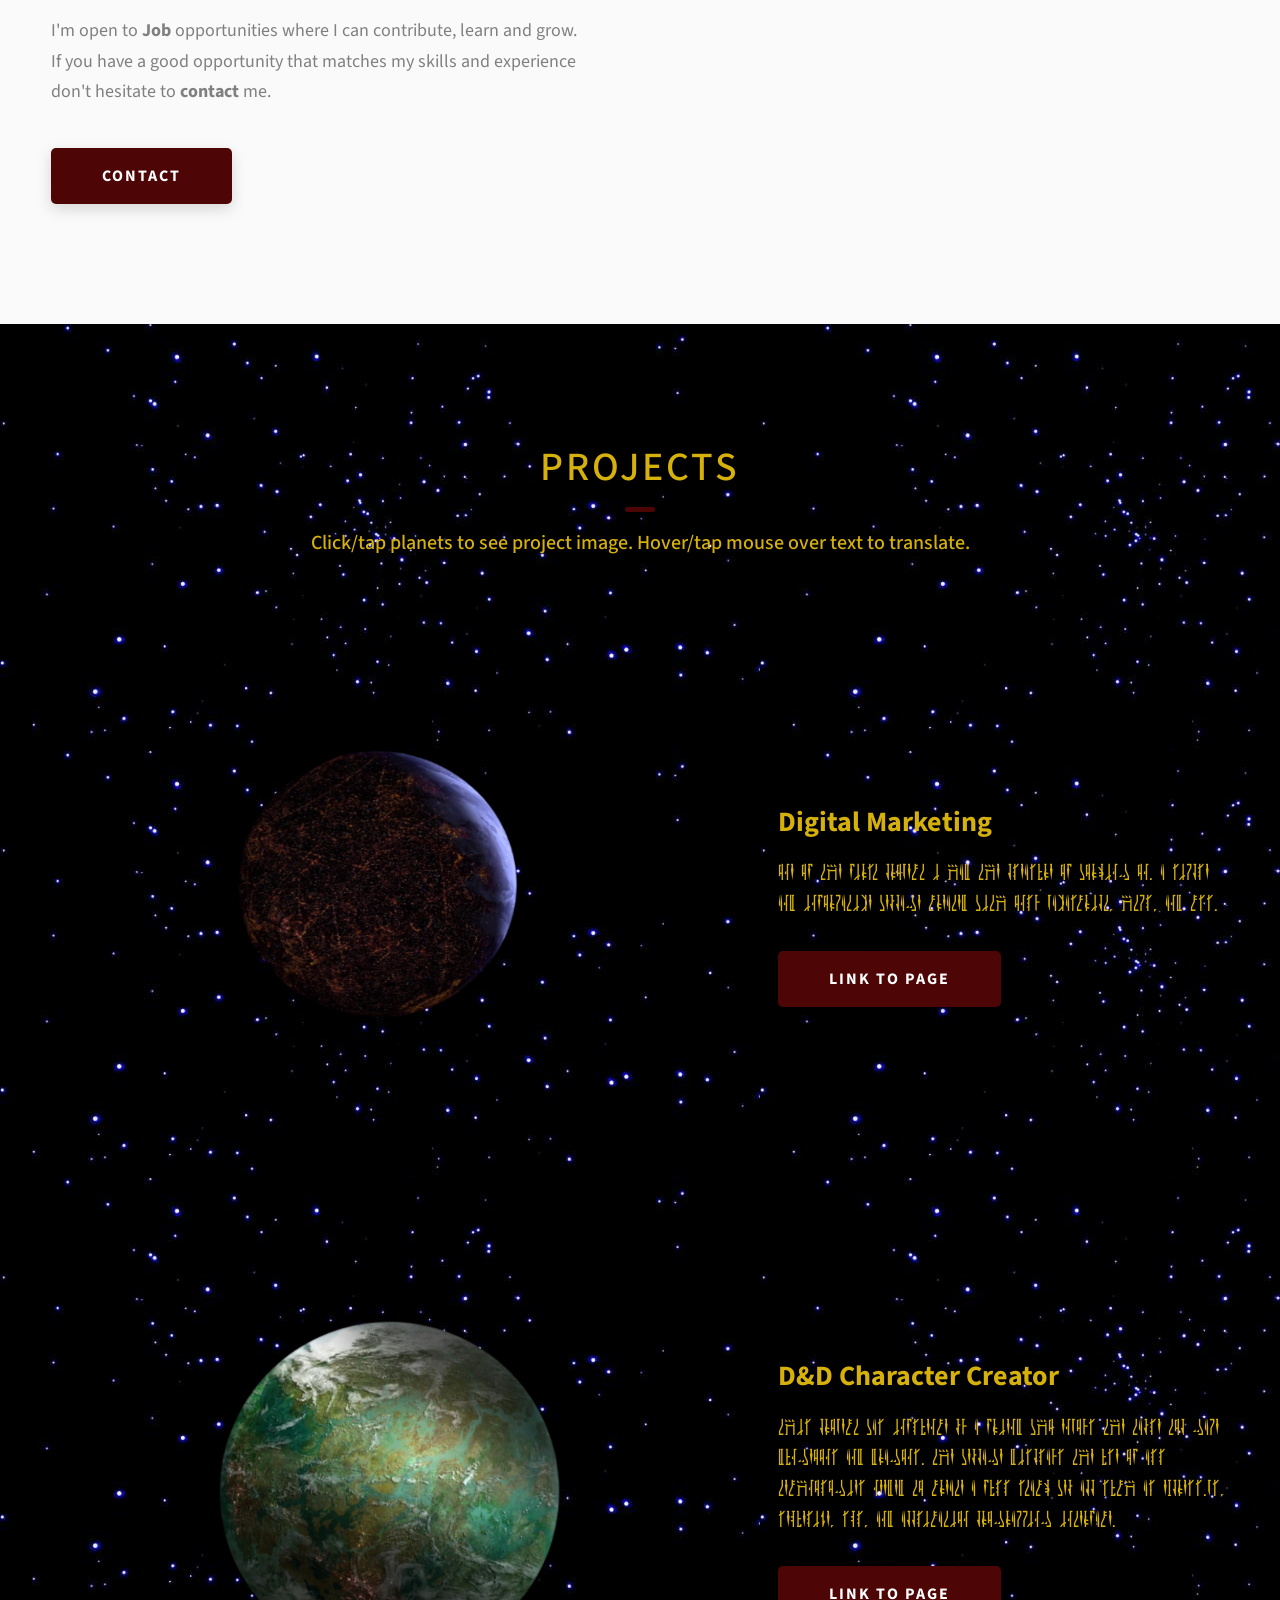
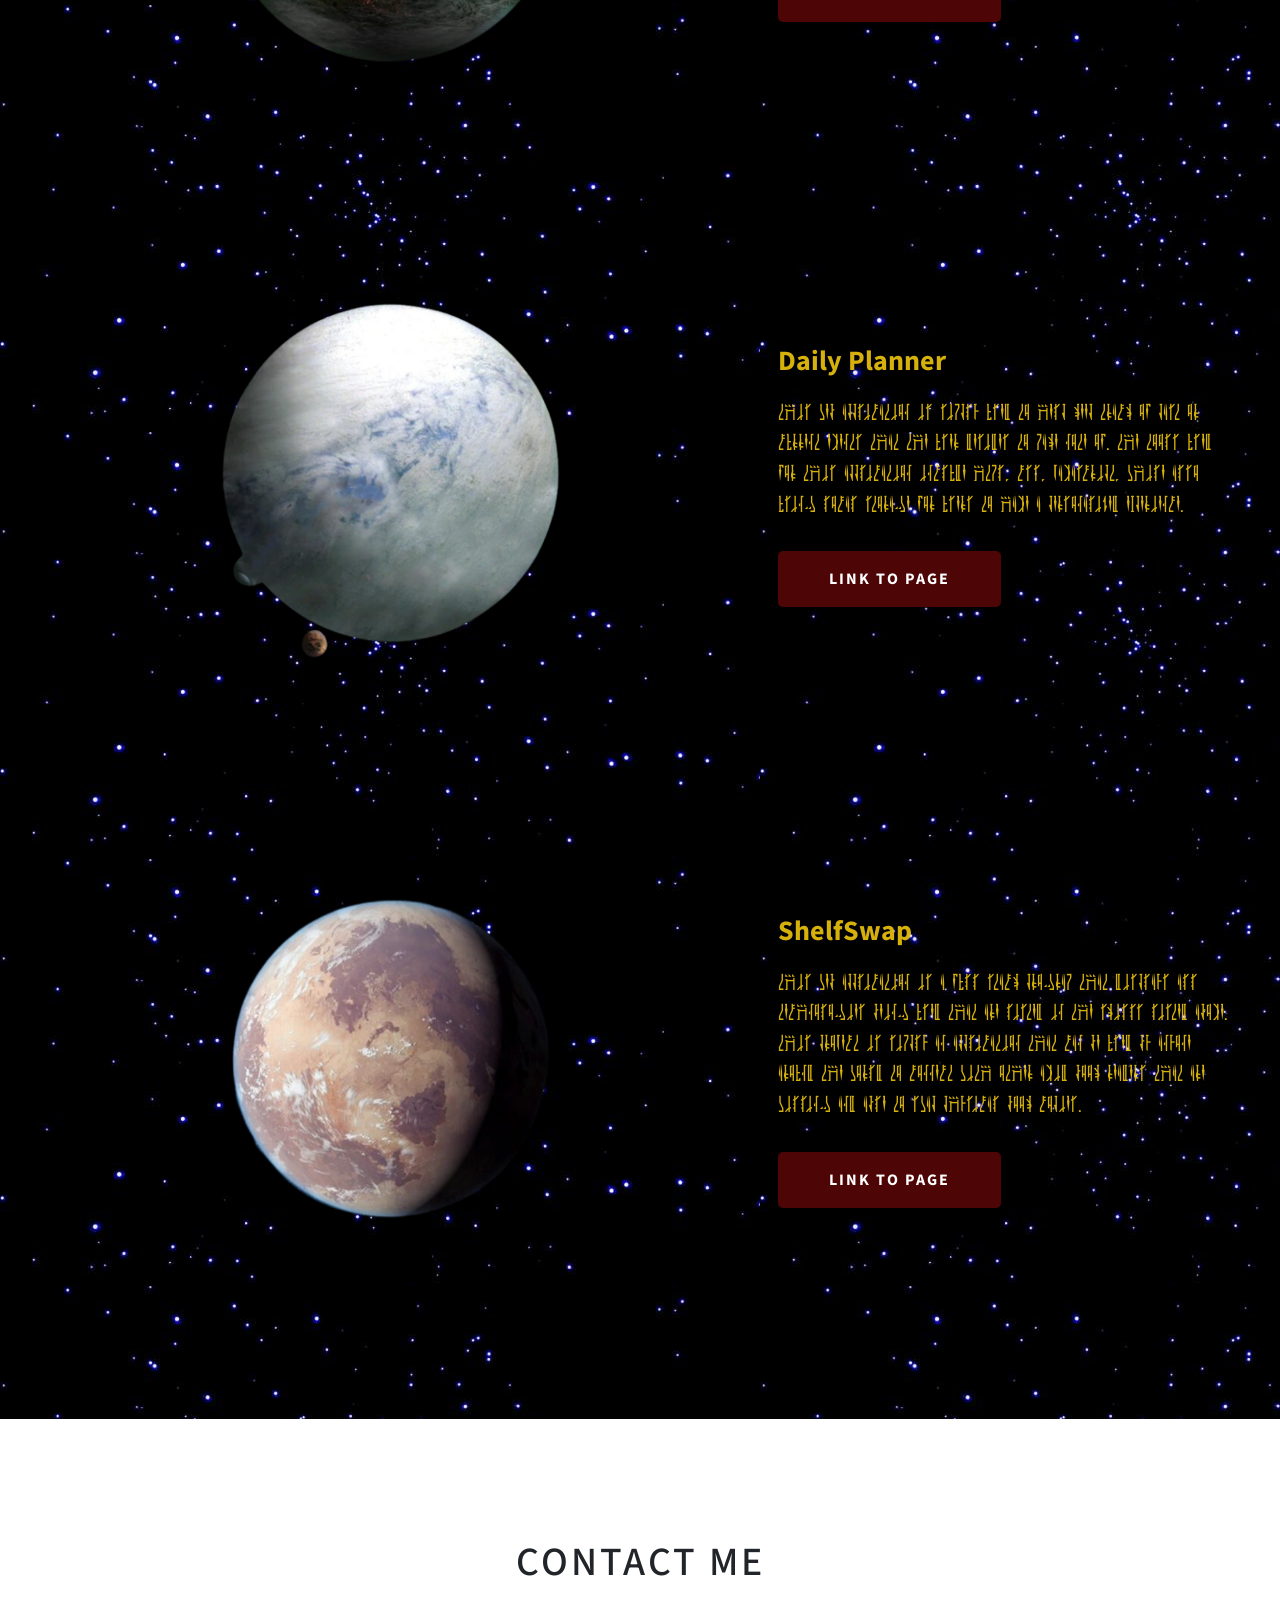
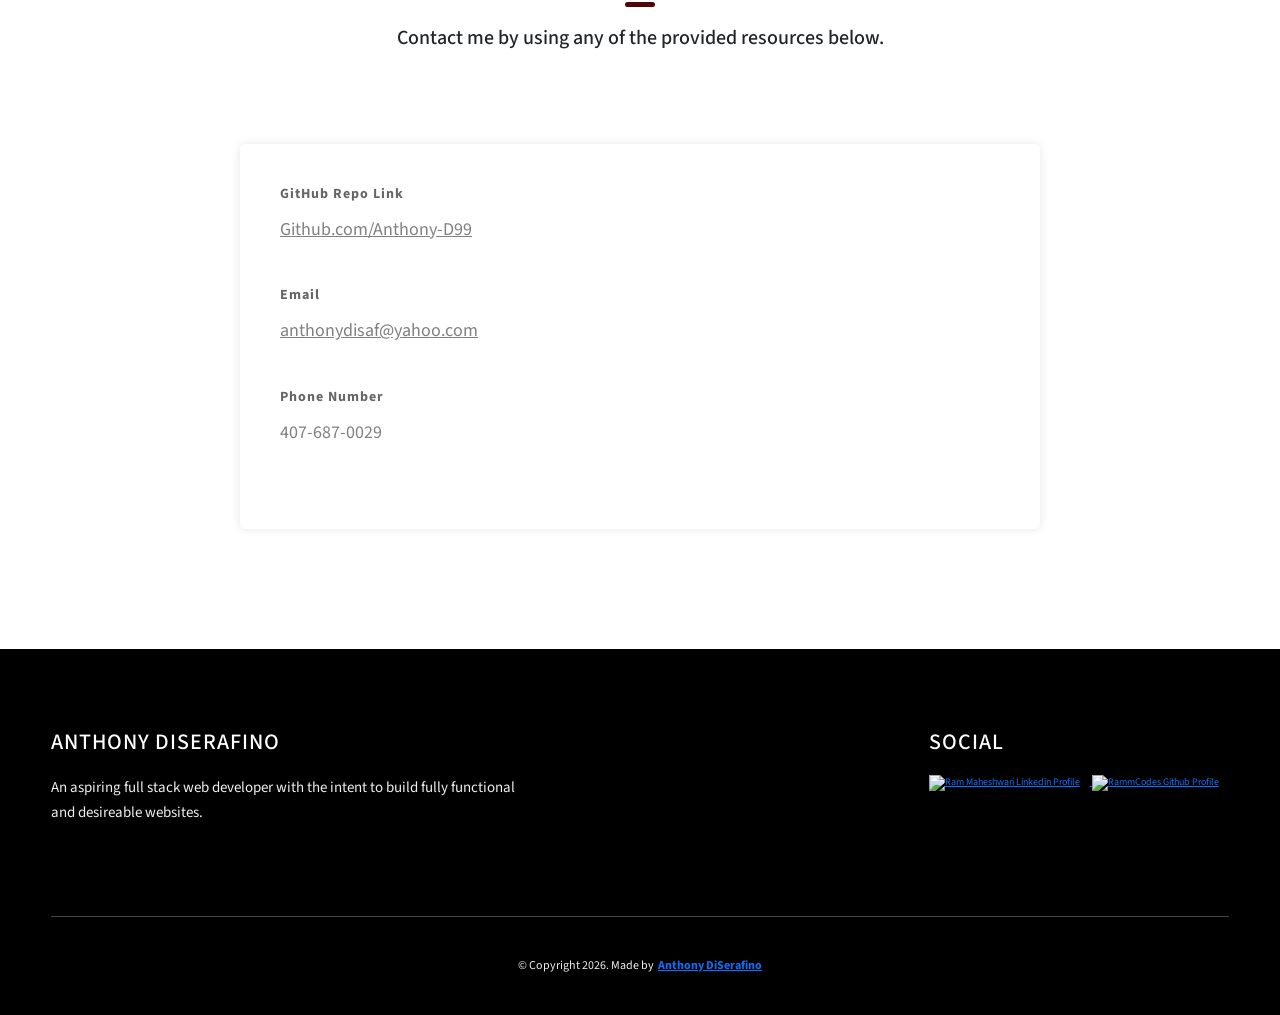
==== commit dbaab5c6: "added personal photo in header" ====
--- a/index.html
+++ b/index.html
@@ -40,7 +40,7 @@
     <div class="header__content ">
       <div class="header__logo-container ">
         <div class="header__logo-img-cont bg-light">
-          <!-- <img src="https://d33wubrfki0l68.cloudfront.net/32c48e23e828c42a99a37db81e2a91d7c8eed4de/d134a/assets/png/ram-maheshwari.png" alt="Picture of Anthony DiSerafino" class="header__logo-img" /> -->
+          <img src="./assets/svg/anthony.svg" alt="Picture of Anthony DiSerafino" class="header__logo-img" />
         </div>
         <span class="header__logo-sub">Anthony DiSerafino</span>
       </div>
--- a/css/style.css
+++ b/css/style.css
@@ -682,6 +682,7 @@
   object-fit: cover;
   object-position: center;
   display: block;
+  background-color: black;
 }
 
 .header__logo-sub {
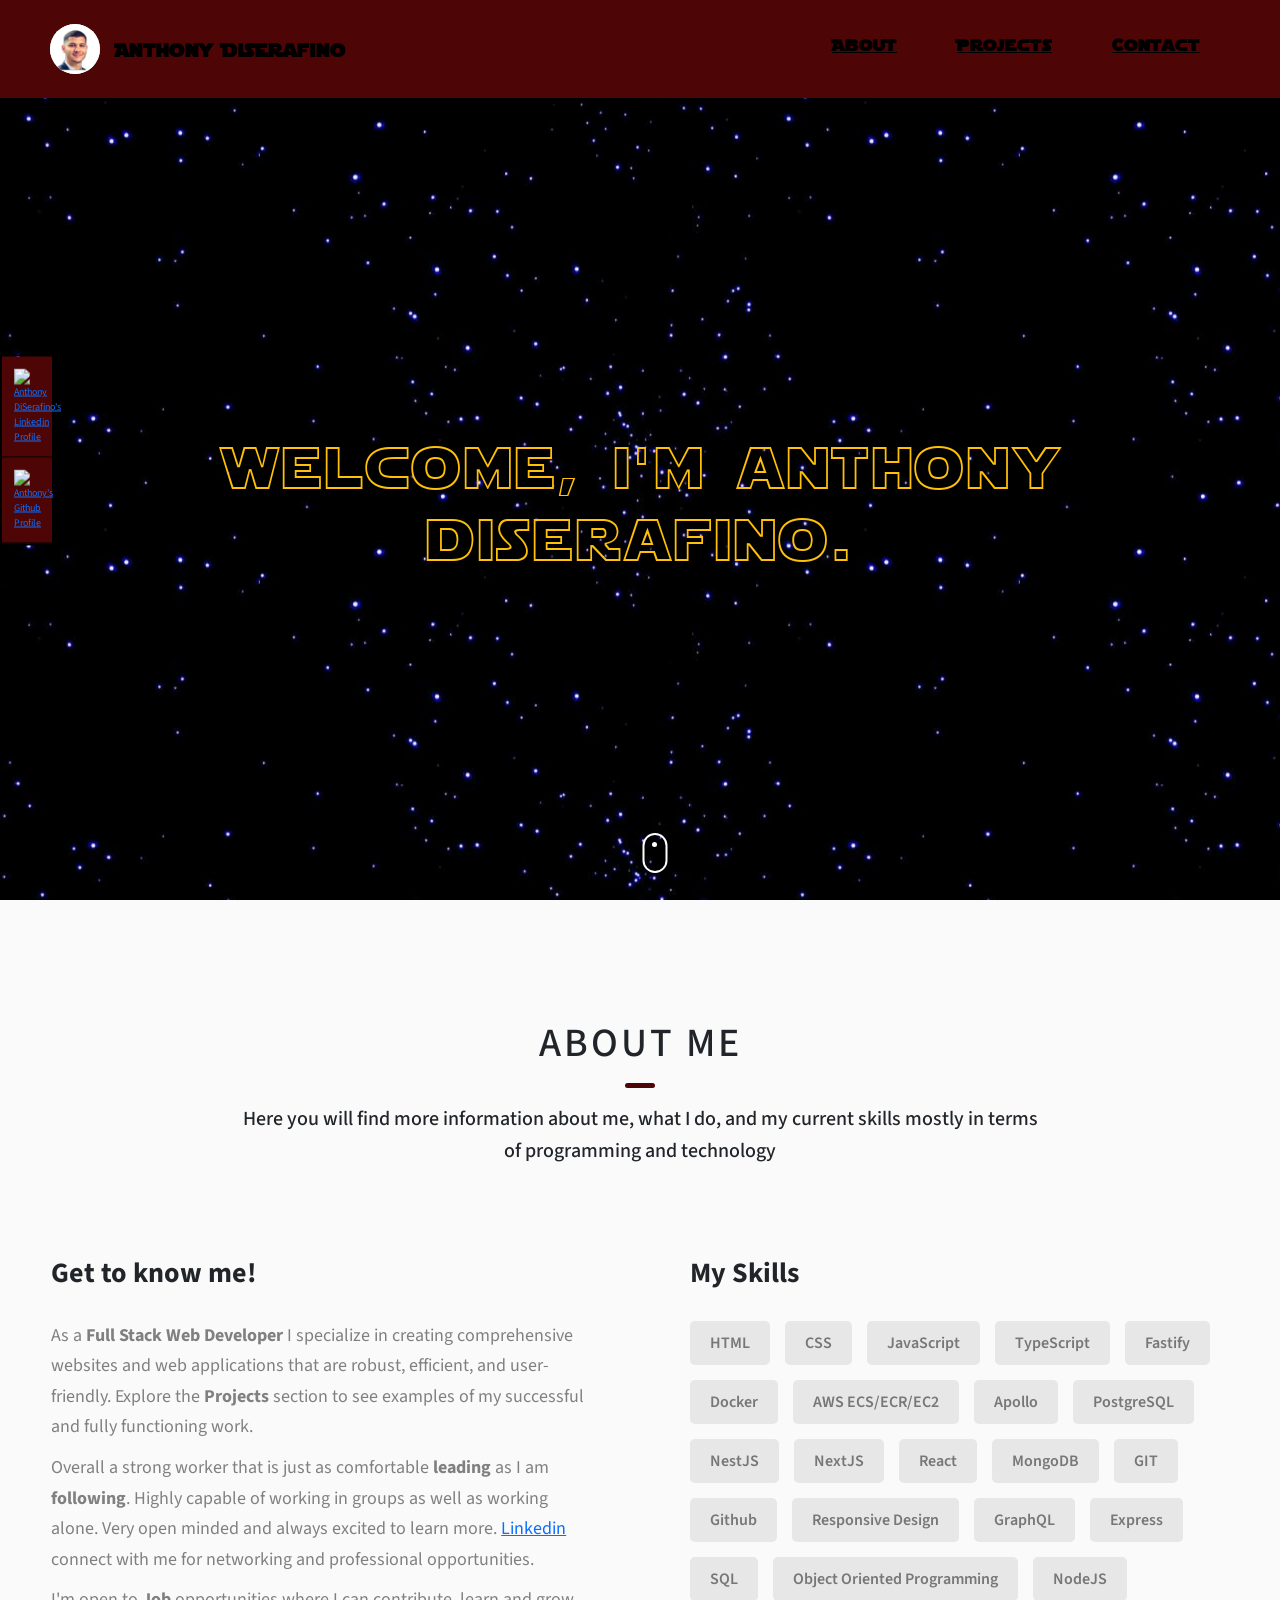
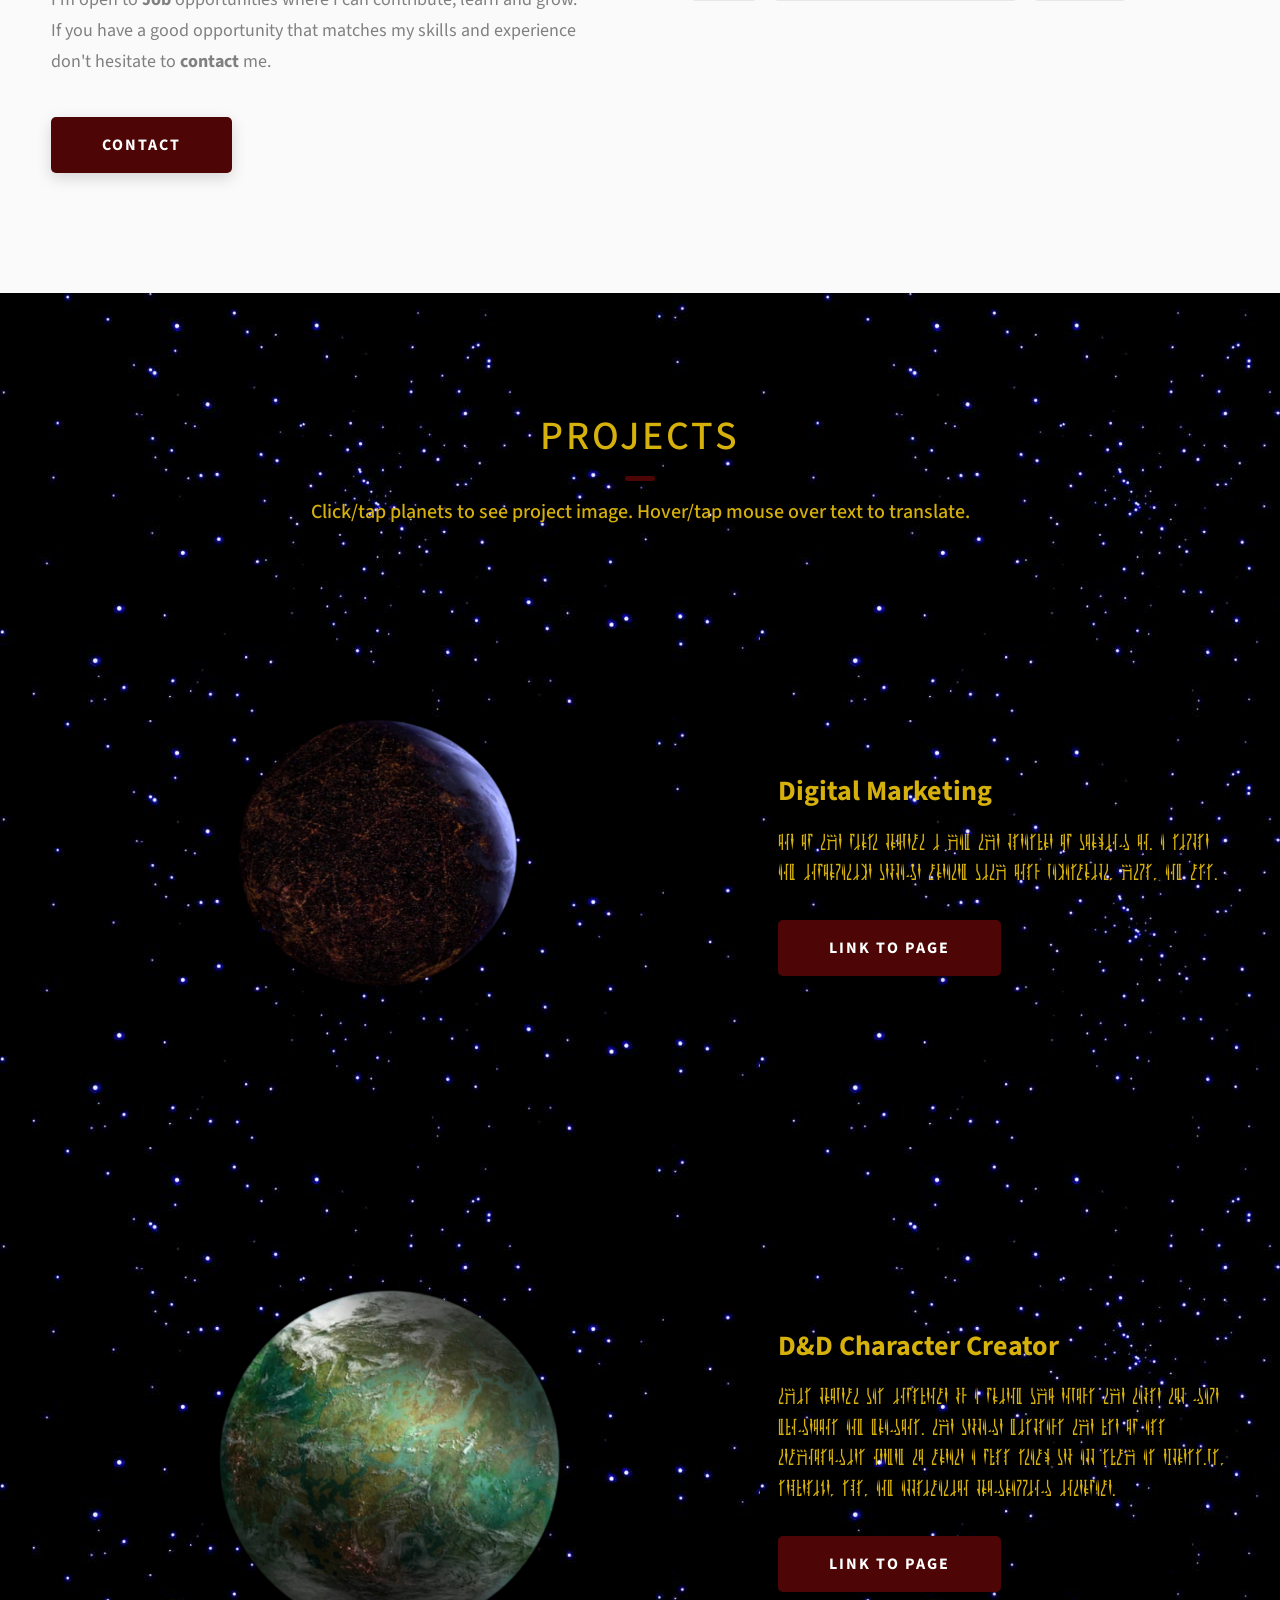
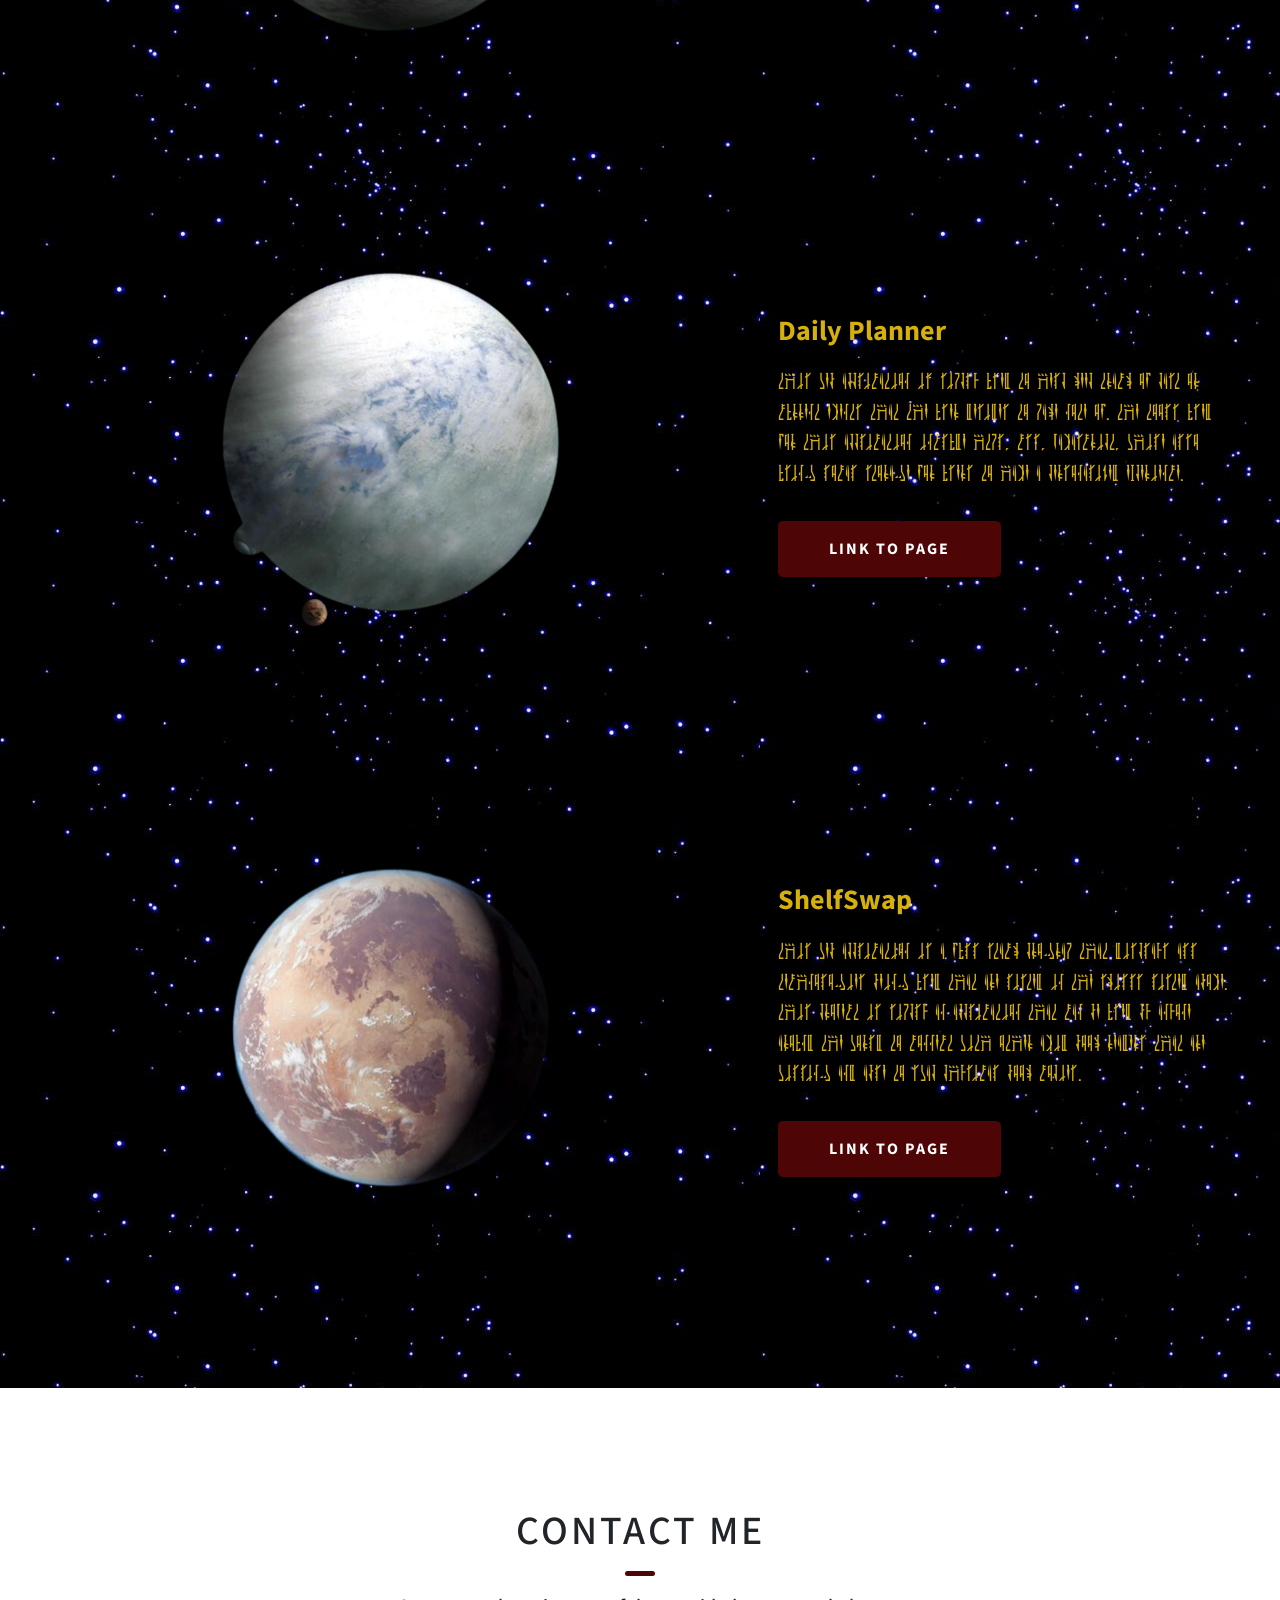
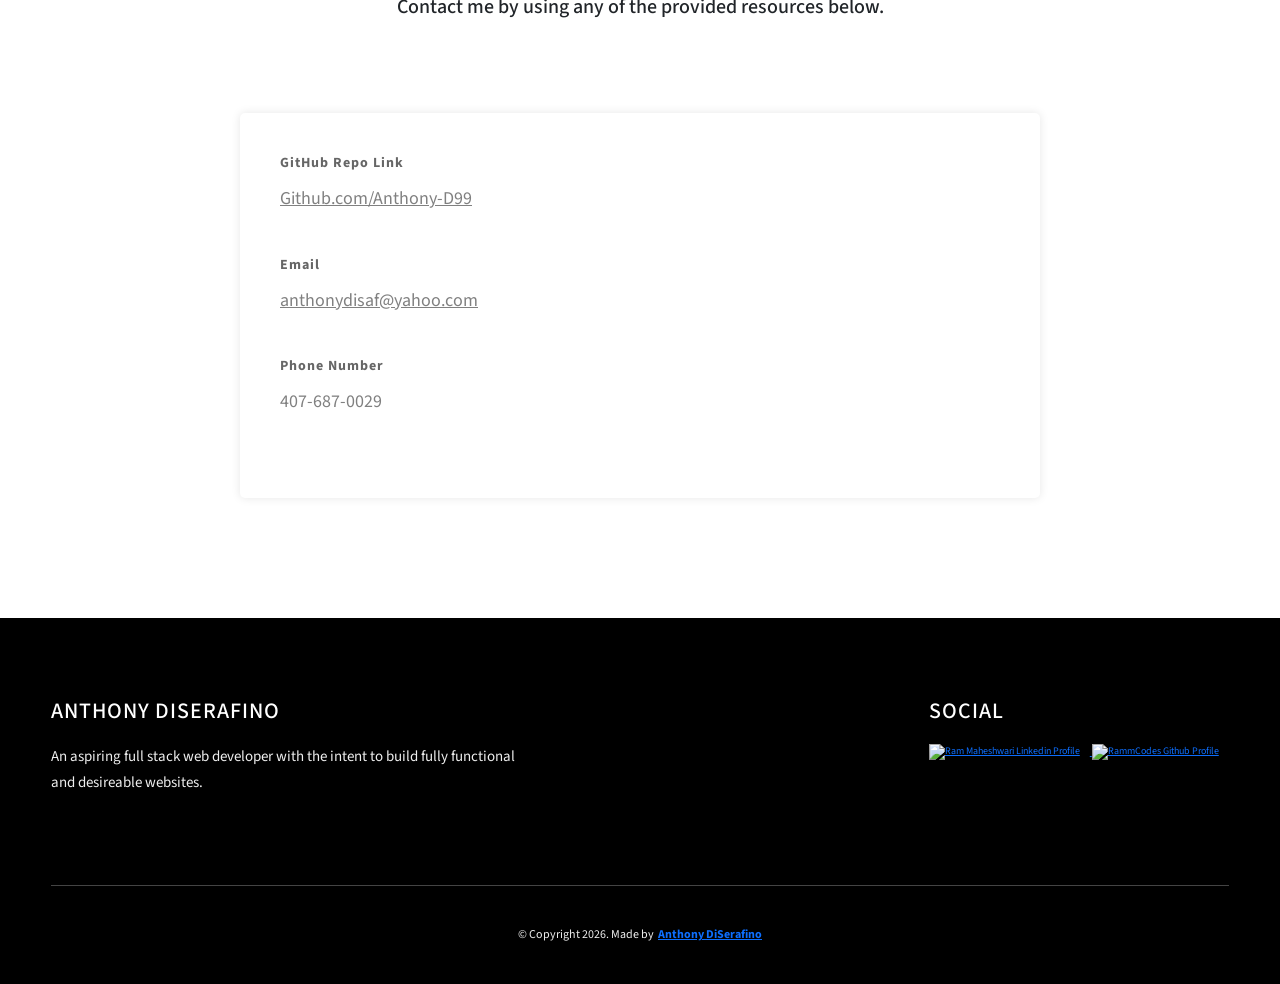
==== commit 6055307e: "updates" ====
--- a/index.html
+++ b/index.html
@@ -148,8 +148,8 @@
           <h3 class="about__content-title">Get to know me!</h3>
           <div class="about__content-details">
             <p class="about__content-details-para">
-              I'm a <strong>Full Stack Web Developer</strong> that is capable of building entire Websites and Web Applications that lead to successful and fully functioning projects. Check out some of my past work in the
-              <strong>Projects</strong> section.
+              As a <strong>Full Stack Web Developer</strong>  I specialize in creating comprehensive websites and web applications that are robust, efficient, and user-friendly. Explore the
+              <strong>Projects</strong> section to see examples of my successful and fully functioning work.
             </p>
             <p class="about__content-details-para">
               Overall a strong worker that is just as comfortable <strong>leading</strong>
@@ -157,8 +157,7 @@
               as well as working alone. Very open minded and always excited to learn more.
 
               <a rel="noreferrer" href="https://linkedin.com/in/rammcodes" target="_blank">Linkedin</a>
-              where I post useful content related to Web Development and
-              Programming
+              connect with me for networking and professional opportunities.
             </p>
             <p class="about__content-details-para">
               I'm open to <strong>Job</strong> opportunities where I can
@@ -175,13 +174,20 @@
             <div class="skills__skill">HTML</div>
             <div class="skills__skill">CSS</div>
             <div class="skills__skill">JavaScript</div>
+            <div class="skills__skill">TypeScript</div>
+            <div class="skills__skill">Fastify</div>
+            <div class="skills__skill">Docker</div>
+            <div class="skills__skill">AWS ECS/ECR/EC2</div>
+            <div class="skills__skill">Apollo</div>
+            <div class="skills__skill">PostgreSQL</div>
+            <div class="skills__skill">NestJS</div>
+            <div class="skills__skill">NextJS</div>
             <div class="skills__skill">React</div>
             <div class="skills__skill">MongoDB</div>
             <div class="skills__skill">GIT</div>
             <div class="skills__skill">Github</div>
             <div class="skills__skill">Responsive Design</div>
             <div class="skills__skill">GraphQL</div>
-            <div class="skills__skill">Terminal</div>
             <div class="skills__skill">Express</div>
             <div class="skills__skill">SQL</div>
             <div class="skills__skill">Object Oriented Programming</div>
--- a/css/style.css
+++ b/css/style.css
@@ -396,14 +396,6 @@
   object-fit: cover;
   height: 475px;
 }
-/* .img1:hover {
-  content: url(../assets/png/digital-marketing-meeting.jpg);
-  object-fit: contain;
-} */
-/* .img2:hover {
-  content: url(../assets/png/project\ 1\ sc.png);
-  object-fit: contain;
-} */
 .projects__row-content {
   padding: 2rem 0;
   display: flex;
@@ -494,7 +486,6 @@
 
 .project-cs-hero {
   color: #fff;
-  /* background: linear-gradient(to right, rgba(0, 98, 185, 0.8), rgba(0, 98, 185, 0.8)), url(../../assets/svg/common-bg.svg); */
   background-size: cover;
   background-position: center;
   position: relative;
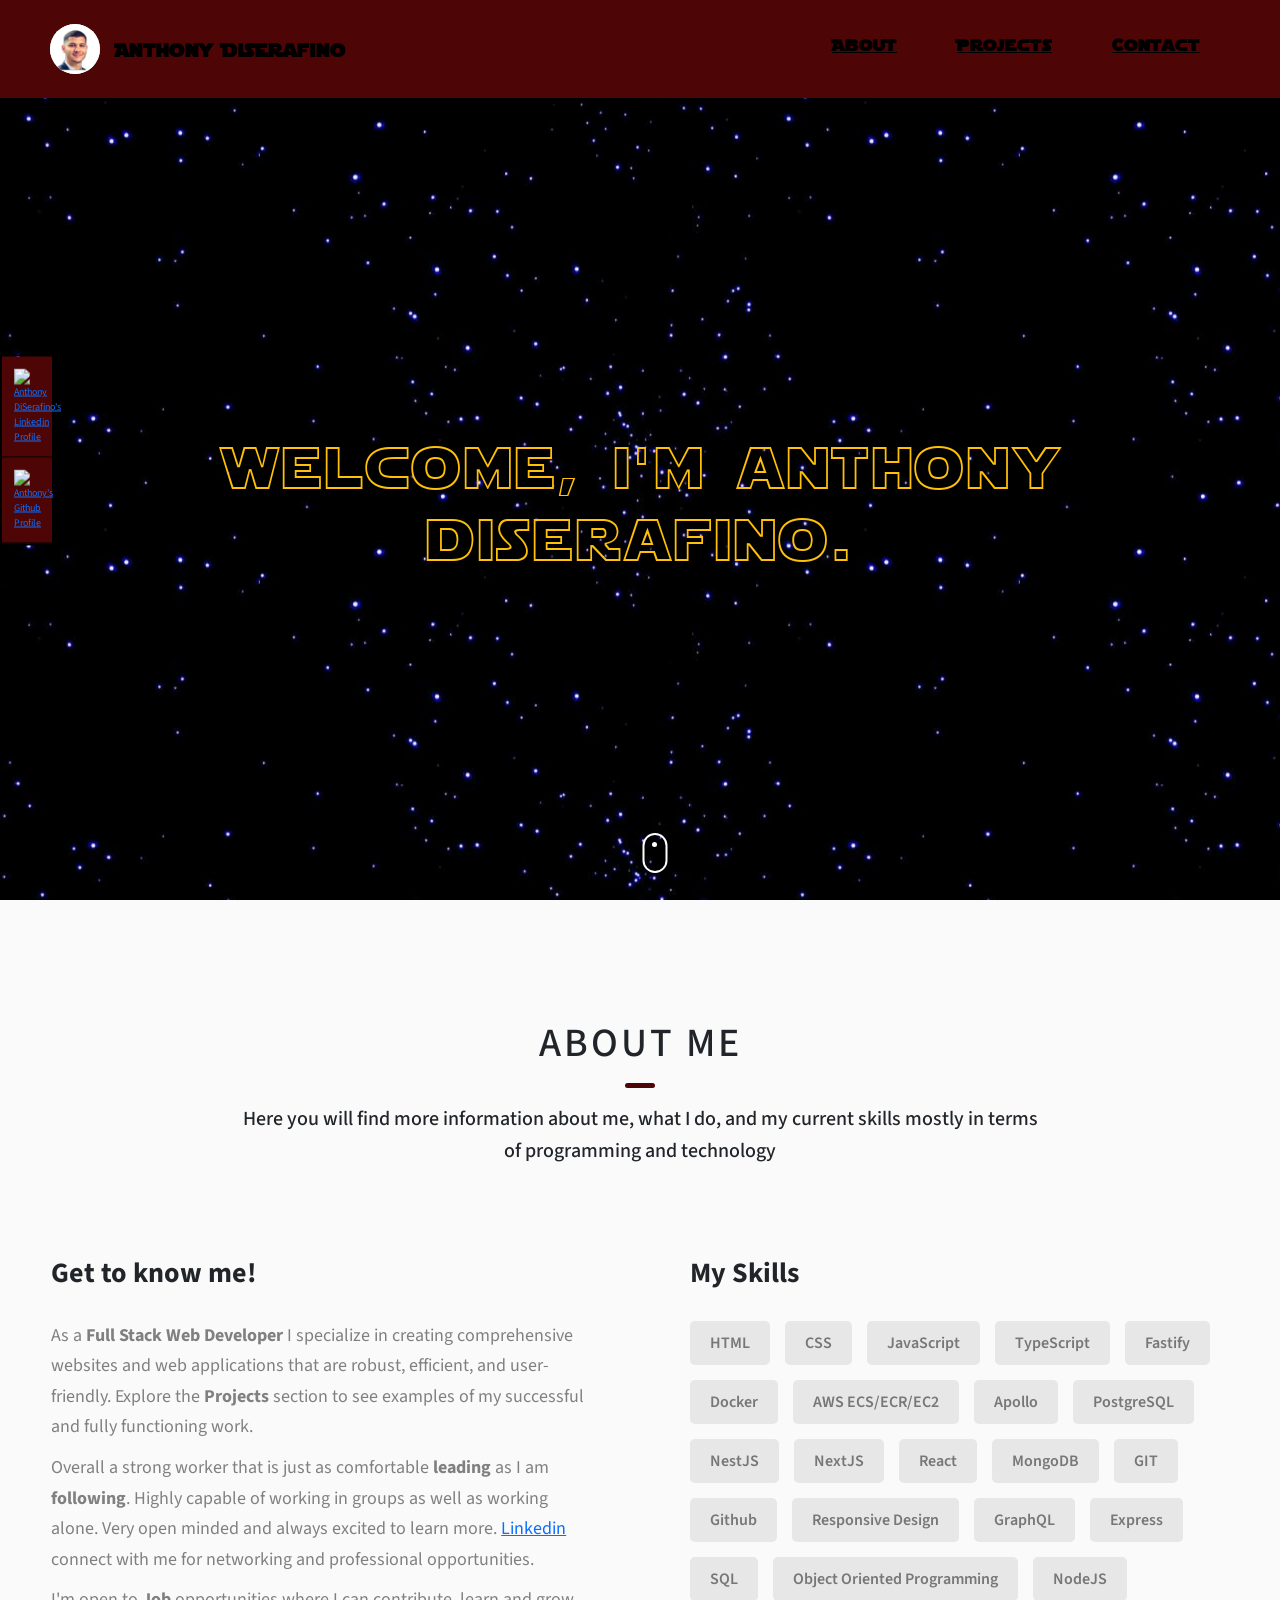
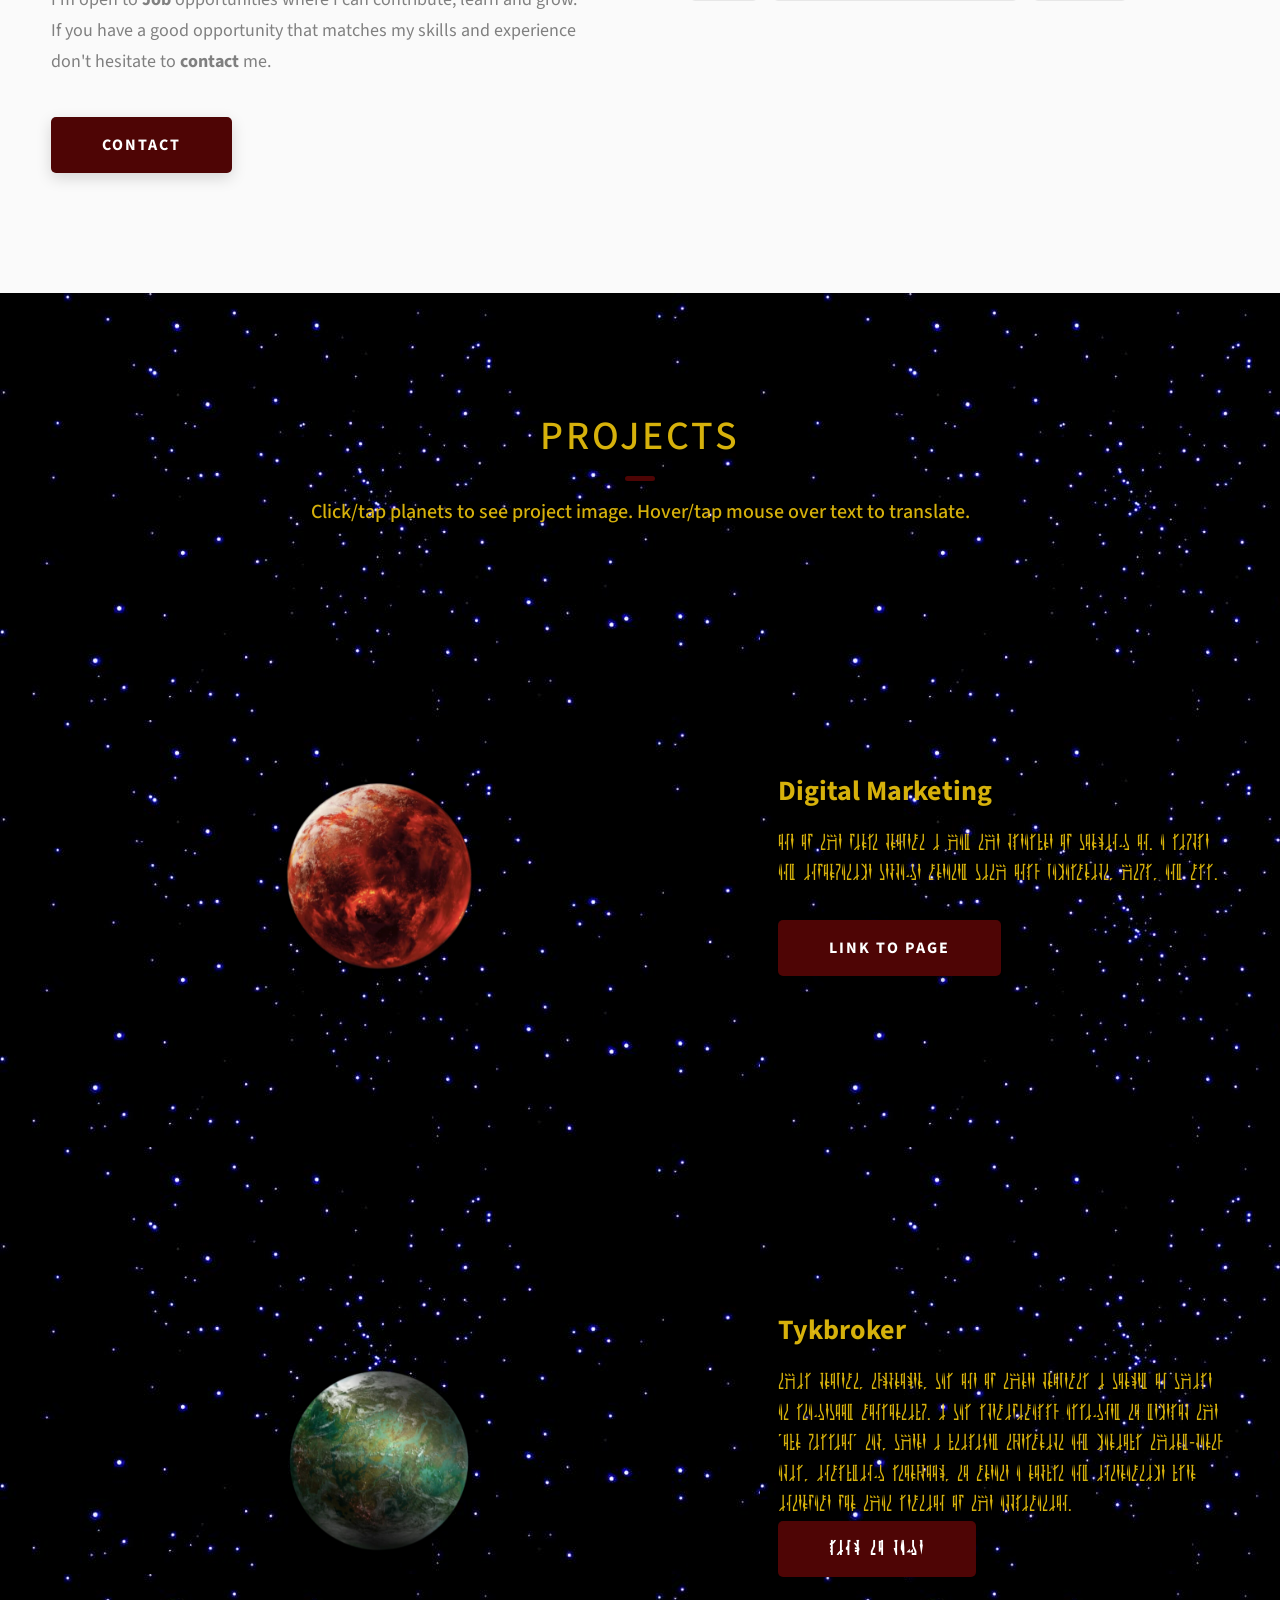
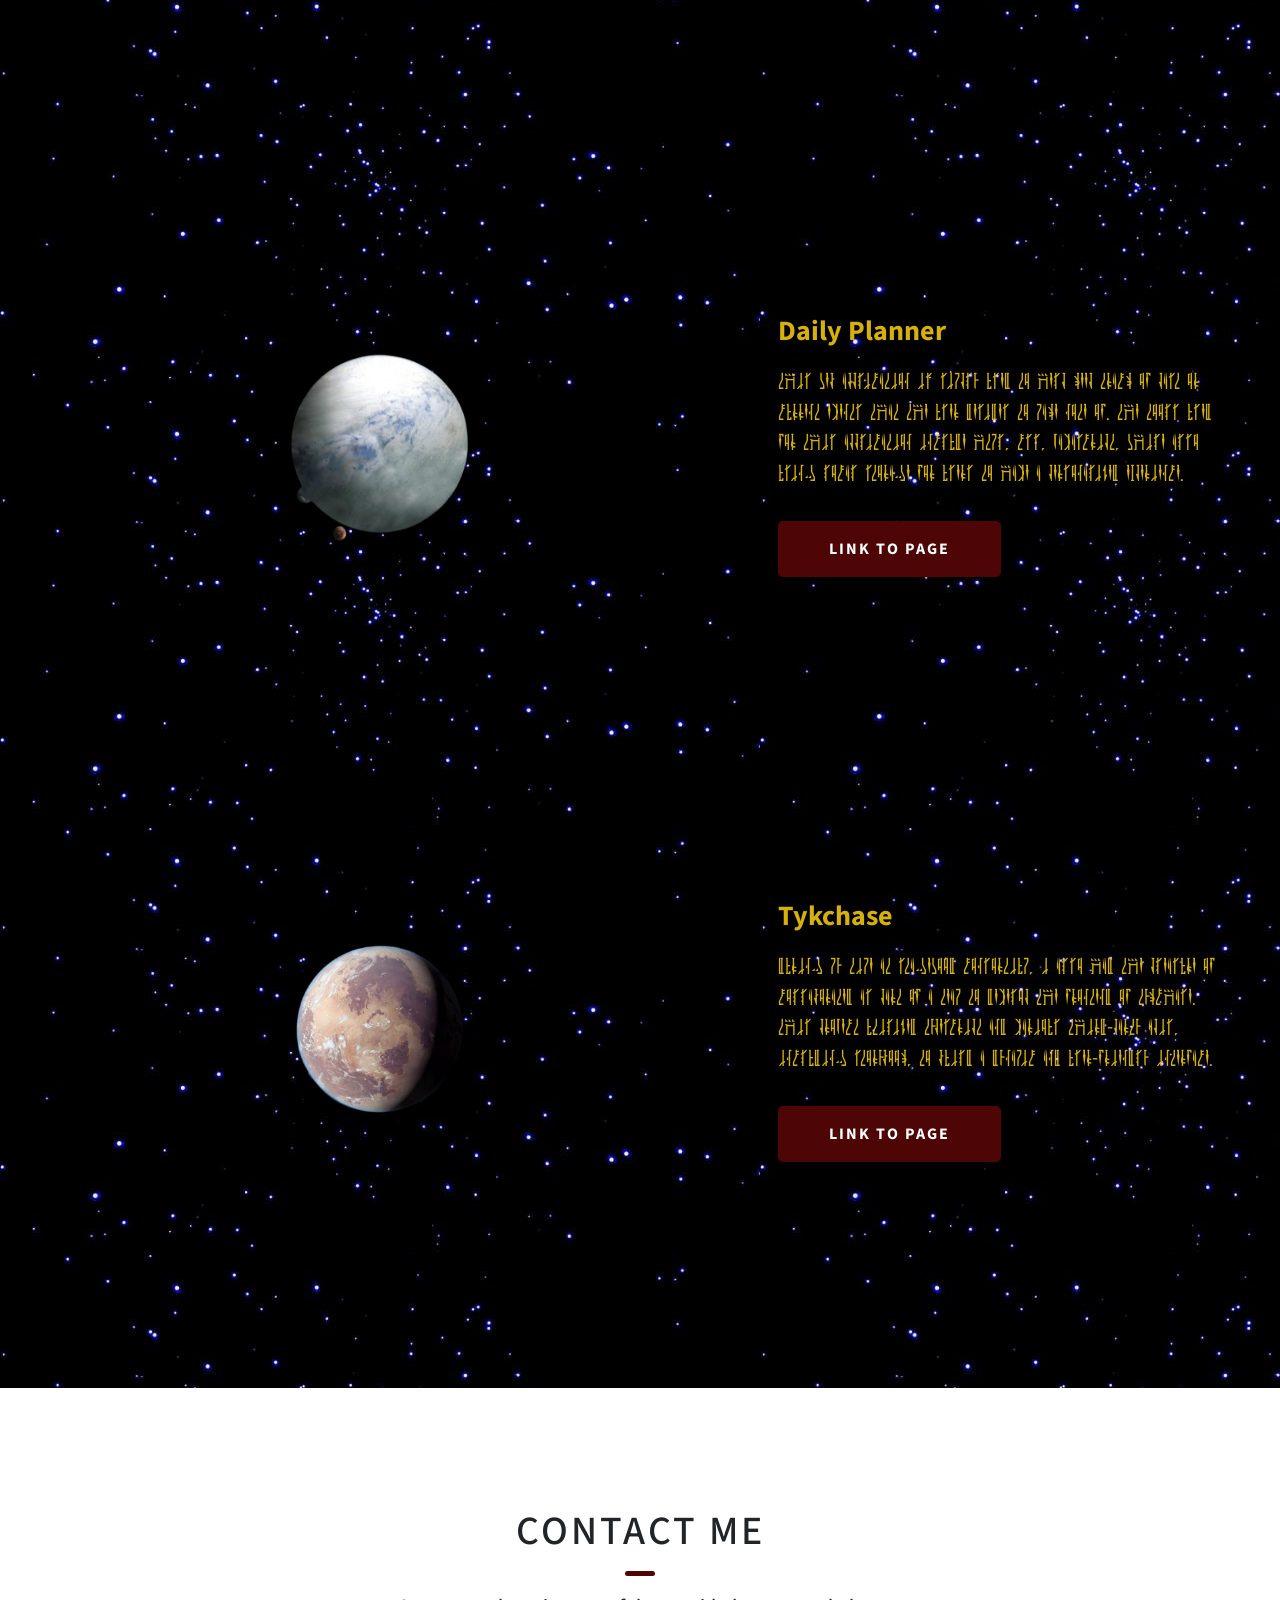
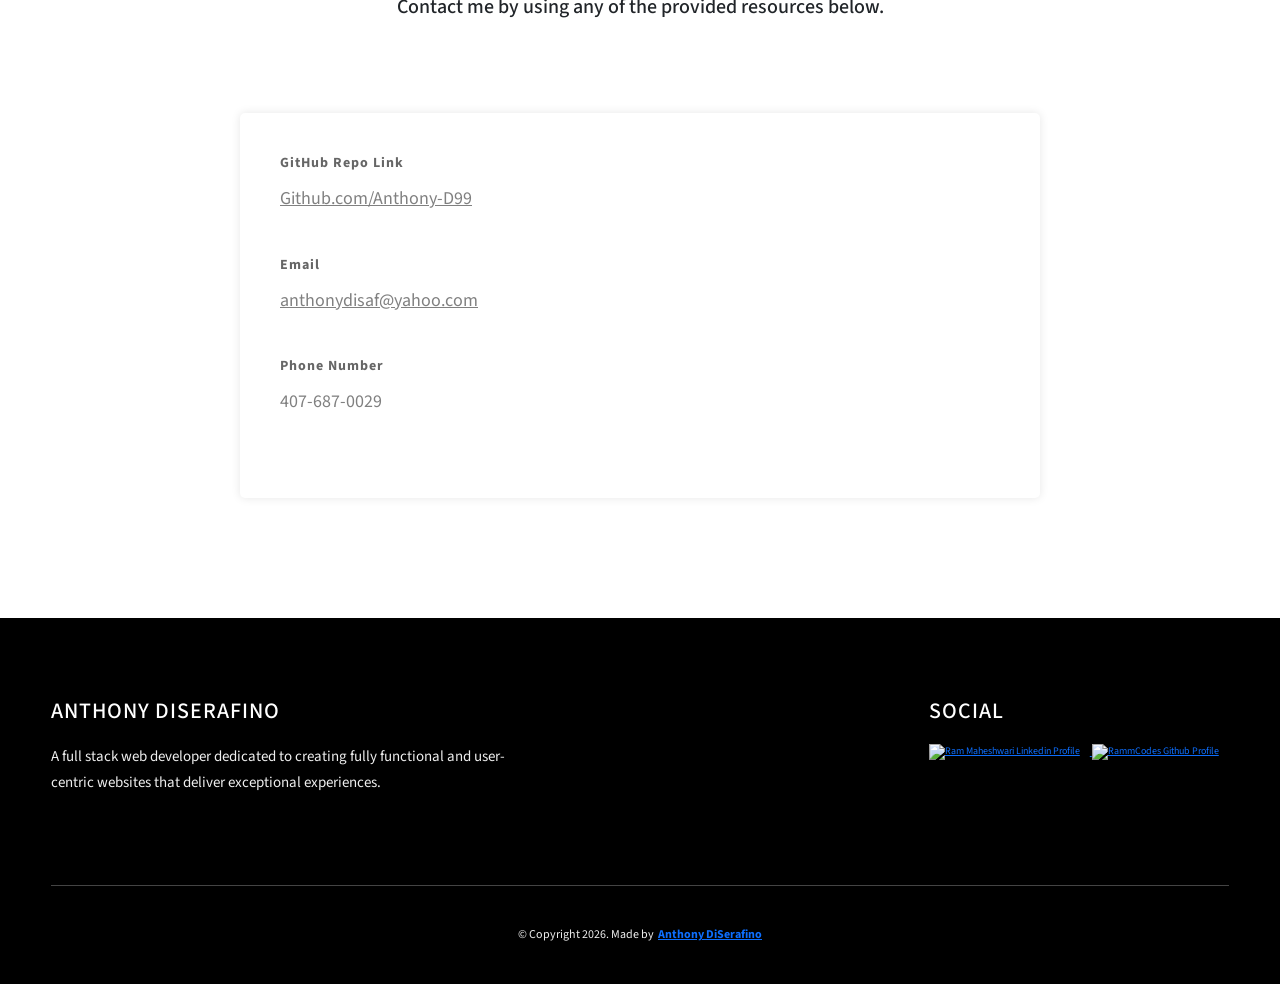
==== commit aa30b294: "update to projects" ====
--- a/index.html
+++ b/index.html
@@ -10,17 +10,17 @@
   <style>
     @font-face {
       font-family: hollow;
-      src: url(./assets/svg/Starjhol.ttf);
+      src: url(./assets/ttf/Starjhol.ttf);
     }
 
     @font-face {
       font-family: solid;
-      src: url(./assets/svg/Starjedi.ttf);
+      src: url(./assets/ttf/Starjedi.ttf);
     }
 
     @font-face {
       font-family: mando;
-      src: url(./assets/svg/mandalor.ttf);
+      src: url(./assets/ttf/mandalor.ttf);
     }
   </style>
   <link href="https://cdn.jsdelivr.net/npm/bootstrap@5.3.0-alpha3/dist/css/bootstrap.min.css" rel="stylesheet"
@@ -87,14 +87,6 @@
   <section class="home-hero">
     <div class="home-hero__content">
       <h1 class="heading-primary text-warning scrollUp">welcome, i'm anthony diserafino. 
-      <!-- <div class="home-hero__info">
-        <p class="text-primary text-warning">
-          An aspiring full stack web developer with the intention to build fully functional and desireable websites.
-        </p>
-      </div> -->
-      <!-- <div class="home-hero__cta">
-        <a href="./#projects" class="btn btn--bg">Projects</a>
-      </div> -->
     </div>
     <div class="home-hero__socials">
       <div class="home-hero__social">
@@ -106,28 +98,11 @@
         </a>
       </div>
       <div class="home-hero__social">
-        <!-- <a href="https://twitter.com/rammcodes" class="home-hero__social-icon-link" rel="noreferrer" target="_blank">
-          <img src="https://d33wubrfki0l68.cloudfront.net/ba3ef9fd9d500c55ba265adae6087ba71e05f5d9/d0067/assets/svg/twitter-dark.svg" alt="RammCodes Twitter Profile" class="home-hero__social-icon" />
-        </a> -->
-      </div>
-      <div class="home-hero__social">
-        <!-- <a href="https://www.youtube.com/channel/UCIb8_J9lqtiWGMIOdQ5DVsg"
-          class="home-hero__social-icon-link home-hero__social-icon-link--bd-none" rel="noreferrer" target="_blank">
-          <img src="https://d33wubrfki0l68.cloudfront.net/7c95be3350552a5e9f2fc47f1bdbac118ea4dcee/f7a5e/assets/svg/yt-dark.svg" alt="RammCodes Youtube Channel" class="home-hero__social-icon" />
-        </a> -->
-      </div>
-      <div class="home-hero__social">
         <a href="https://github.com/Anthony-D99" class="home-hero__social-icon-link" rel="noreferrer" target="_blank">
           <img
             src="https://d33wubrfki0l68.cloudfront.net/38469cf88d038b6ba3322c9fcb93a8f7167df4b9/cb0b9/assets/svg/github-dark.svg"
             alt="Anthony's Github Profile" class="home-hero__social-icon" />
         </a>
-      </div>
-
-      <div class="home-hero__social">
-        <!-- <a href="https://dev.to/rammcodes" class="home-hero__social-icon-link" rel="noreferrer" target="_blank">
-          <img src="https://d33wubrfki0l68.cloudfront.net/e978c8491d93813aa00b3dc80b9abfb0d64a9086/3c187/assets/svg/book-dark.svg" alt="RammCodes DEV.to Blog Profile" class="home-hero__social-icon" />
-        </a> -->
       </div>
     </div>
     <div class="home-hero__mouse-scroll-cont ">
@@ -209,8 +184,8 @@
 
       <div class="projects__content">
         <div class="projects__row">
-          <div class="projects__row-img-cont ">
-            <img src="./assets/png/coruscant.png" alt="Planet coruscant from star wars" class="projects__row-img img1 rotate"
+          <div class="projects__row-img-cont">
+            <img src="./assets/png/mustafar.png" alt="Planet mustafar from star wars" class="projects__row-img img1 rotate"
               loading="lazy" />
           </div>
           <div class="projects__row-content">
@@ -222,20 +197,18 @@
           </div>
         </div>
         <div class="projects__row">
-          <div class="projects__row-img-cont ">
+          <div class="projects__row-img-cont">
             <img src="./assets/png/kashyyyk.png" alt="Panet kashyyyk from star wars" class="projects__row-img img2 rotate"
               loading="lazy" />
           </div>
           <div class="projects__row-content">
-            <h3 class="projects__row-content-title">D&D Character Creator</h3>
+            <h3 class="projects__row-content-title">Tykbroker</h3>
             <p class="projects__row-content-desc">
-              This project was influence by a friend who enjoys the table top game dungeoons and dragons. The webpage displays the use of all technologies needed to create a full stack web app such as express.js, sequelize, SQL, and Application Programming Interface.
-            </p>
-            <a href="https://nameless-oasis-56785-78698e88b34e.herokuapp.com/login" class="btn btn--med btn--theme dynamicBgClr" target="_blank">Link To Page</a>
+              This project, Tykbroker, was one of three projects I worked on while at Stagewood Consortium. I was specifically assigned to develop the 'Our Mission' tab, where I utilized TypeScript and various third-party APIs, including Storybook, to create a robust and interactive user interface for that section of the application.            <a href="https://dev.tykbroker.com/ourmission" class="btn btn--med btn--theme dynamicBgClr" target="_blank">Link To Page</a>
           </div>
         </div>
         <div class="projects__row">
-          <div class="projects__row-img-cont ">
+          <div class="projects__row-img-cont">
             <img src="./assets/png/hoth.png" alt="Planet hoth from star wars" class="projects__row-img img3 rotate"
               loading="lazy" />
           </div>
@@ -248,16 +221,16 @@
           </div>
         </div>
           <div class="projects__row">
-            <div class="projects__row-img-cont ">
+            <div class="projects__row-img-cont">
               <img src="./assets/png/tatooine.png" alt="Planet tatooine from star wars" class="projects__row-img img4 rotate"
                 loading="lazy" />
             </div>
           <div class="projects__row-content">
-            <h3 class="projects__row-content-title">ShelfSwap</h3>
+            <h3 class="projects__row-content-title">Tykchase</h3>
             <p class="projects__row-content-desc">
-              This web application is a full stack program that displays all technologies being used that are listed in the skills listed above. This project is simply an application that can be used by anyone around the world to connect with other avid book readers that are willing and able to swap physical book copies.
-            </p>
-            <a href="https://shelf-swap-425acc537cee.herokuapp.com/" class="btn btn--med btn--theme dynamicBgClr" target="_blank">Link To Page</a>
+              During my time at Stagewood Consortium, I also had the pleasure of collaborated as part of a team to develop the frontend of Tykchase. This project utilized TypeScript and various third-party APIs, including Storybook, to build a dynamic and user-friendly interface.
+            </p>
+            <a href="https://dev.tykchase.com/" class="btn btn--med btn--theme dynamicBgClr" target="_blank">Link To Page</a>
           </div>
     </div>
   </div>
@@ -312,7 +285,7 @@
         <div class="main-footer__row main-footer__row-2">
           <h2 class="heading heading-sm text-lt">Anthony DiSerafino</h2>
           <p class="main-footer__short-desc">
-            An aspiring full stack web developer with the intent to build fully functional and desireable websites.
+            A full stack web developer dedicated to creating fully functional and user-centric websites that deliver exceptional experiences.
           </p>
         </div>
       </div>
--- a/css/style.css
+++ b/css/style.css
@@ -215,7 +215,7 @@
 
 .home-hero {
   color: #fff;
-  background-image:url(../assets/jpeg/starwars\ background.jpg) ;
+  background-image:url(../assets/jpg/starwars\ background.jpg) ;
   background-position: center;
   height: 100vh;
   min-height: 80rem;
@@ -357,7 +357,7 @@
   margin-bottom: 4rem;
 }
 #projects{
-  background-image:url(../assets/jpeg/starwars\ background.jpg) ;
+  background-image:url(../assets/jpg/starwars\ background.jpg) ;
 
 }
 .projects__row {
@@ -391,9 +391,9 @@
 }
 
 .projects__row-img {
-  width: 100%;
-  display: block;
-  object-fit: cover;
+  max-width: 80%;
+  justify-content: center;
+  align-items: center;
   height: 475px;
 }
 .projects__row-content {
@@ -925,6 +925,8 @@
 }
 .rotate{
   animation: rotate 60s infinite ease-out normal both;
+  margin-left: 15rem;
+
 }
   @keyframes scrollUp{
     from{
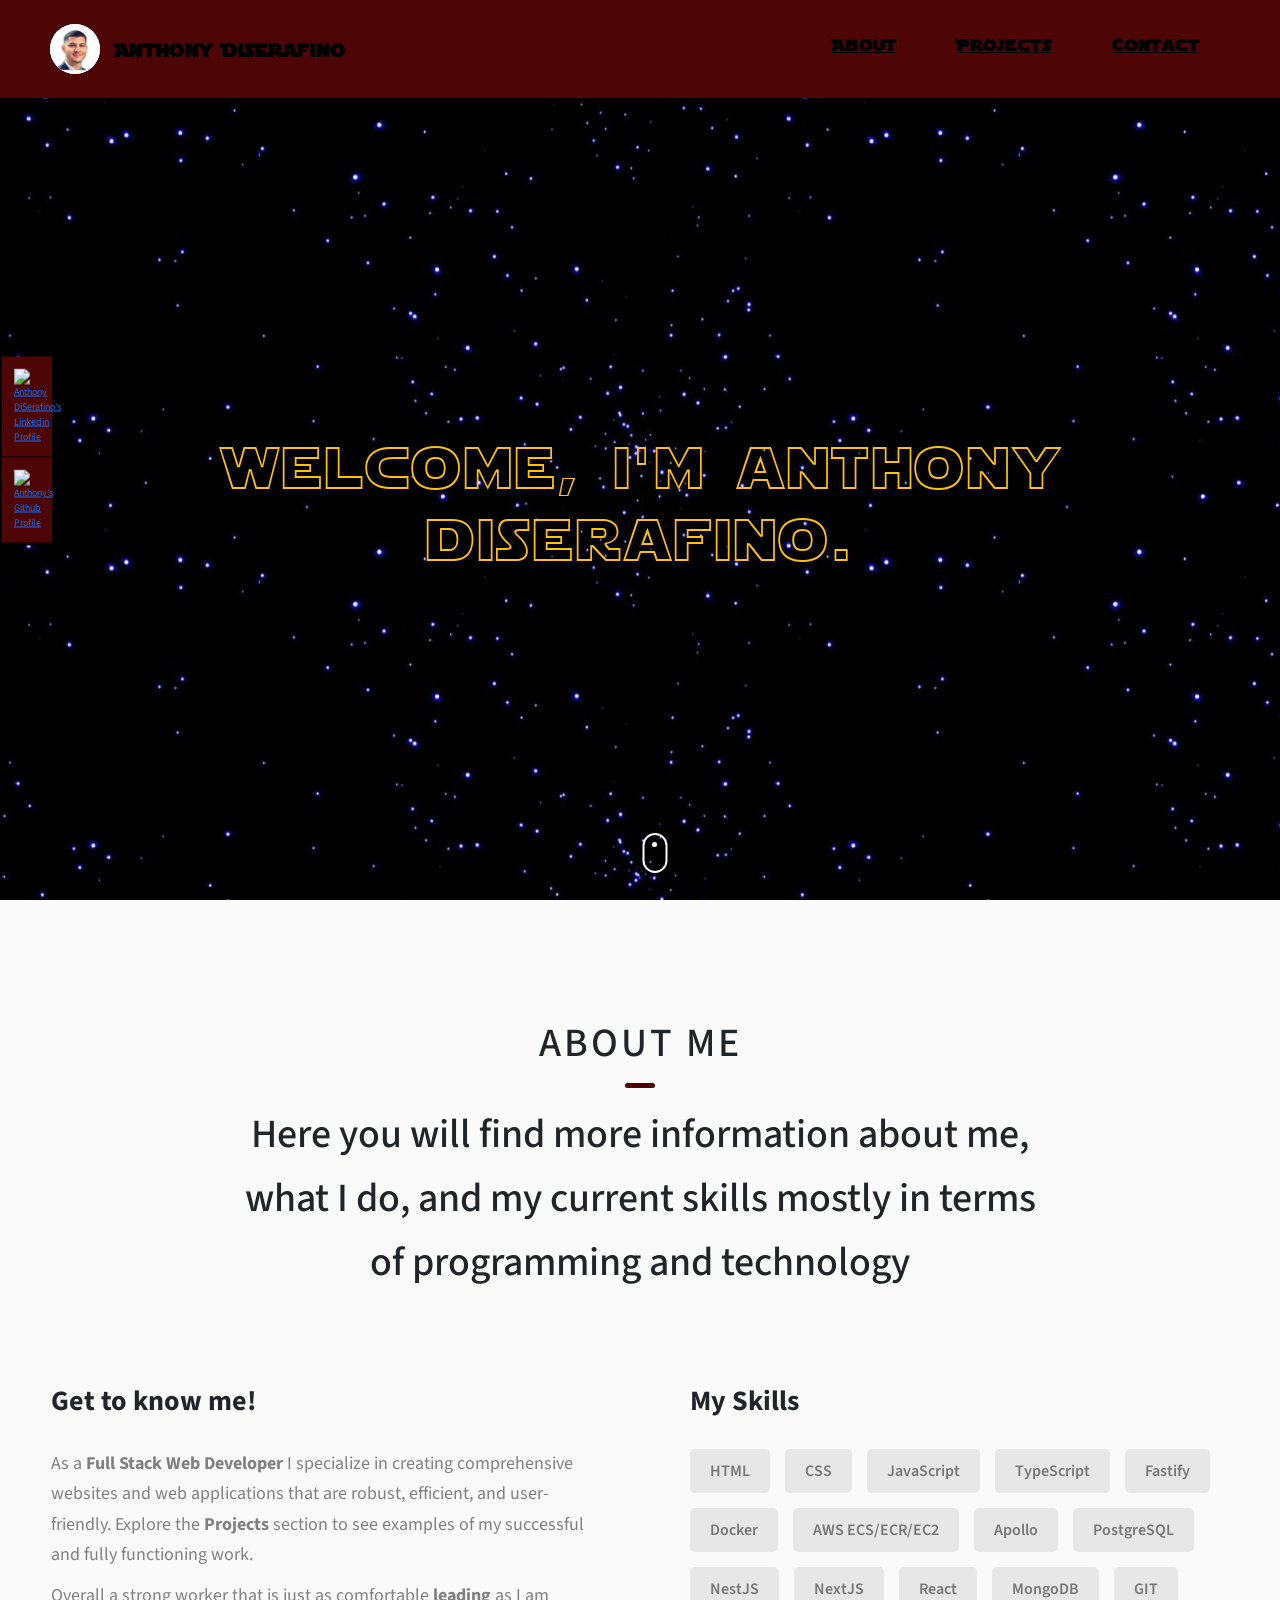
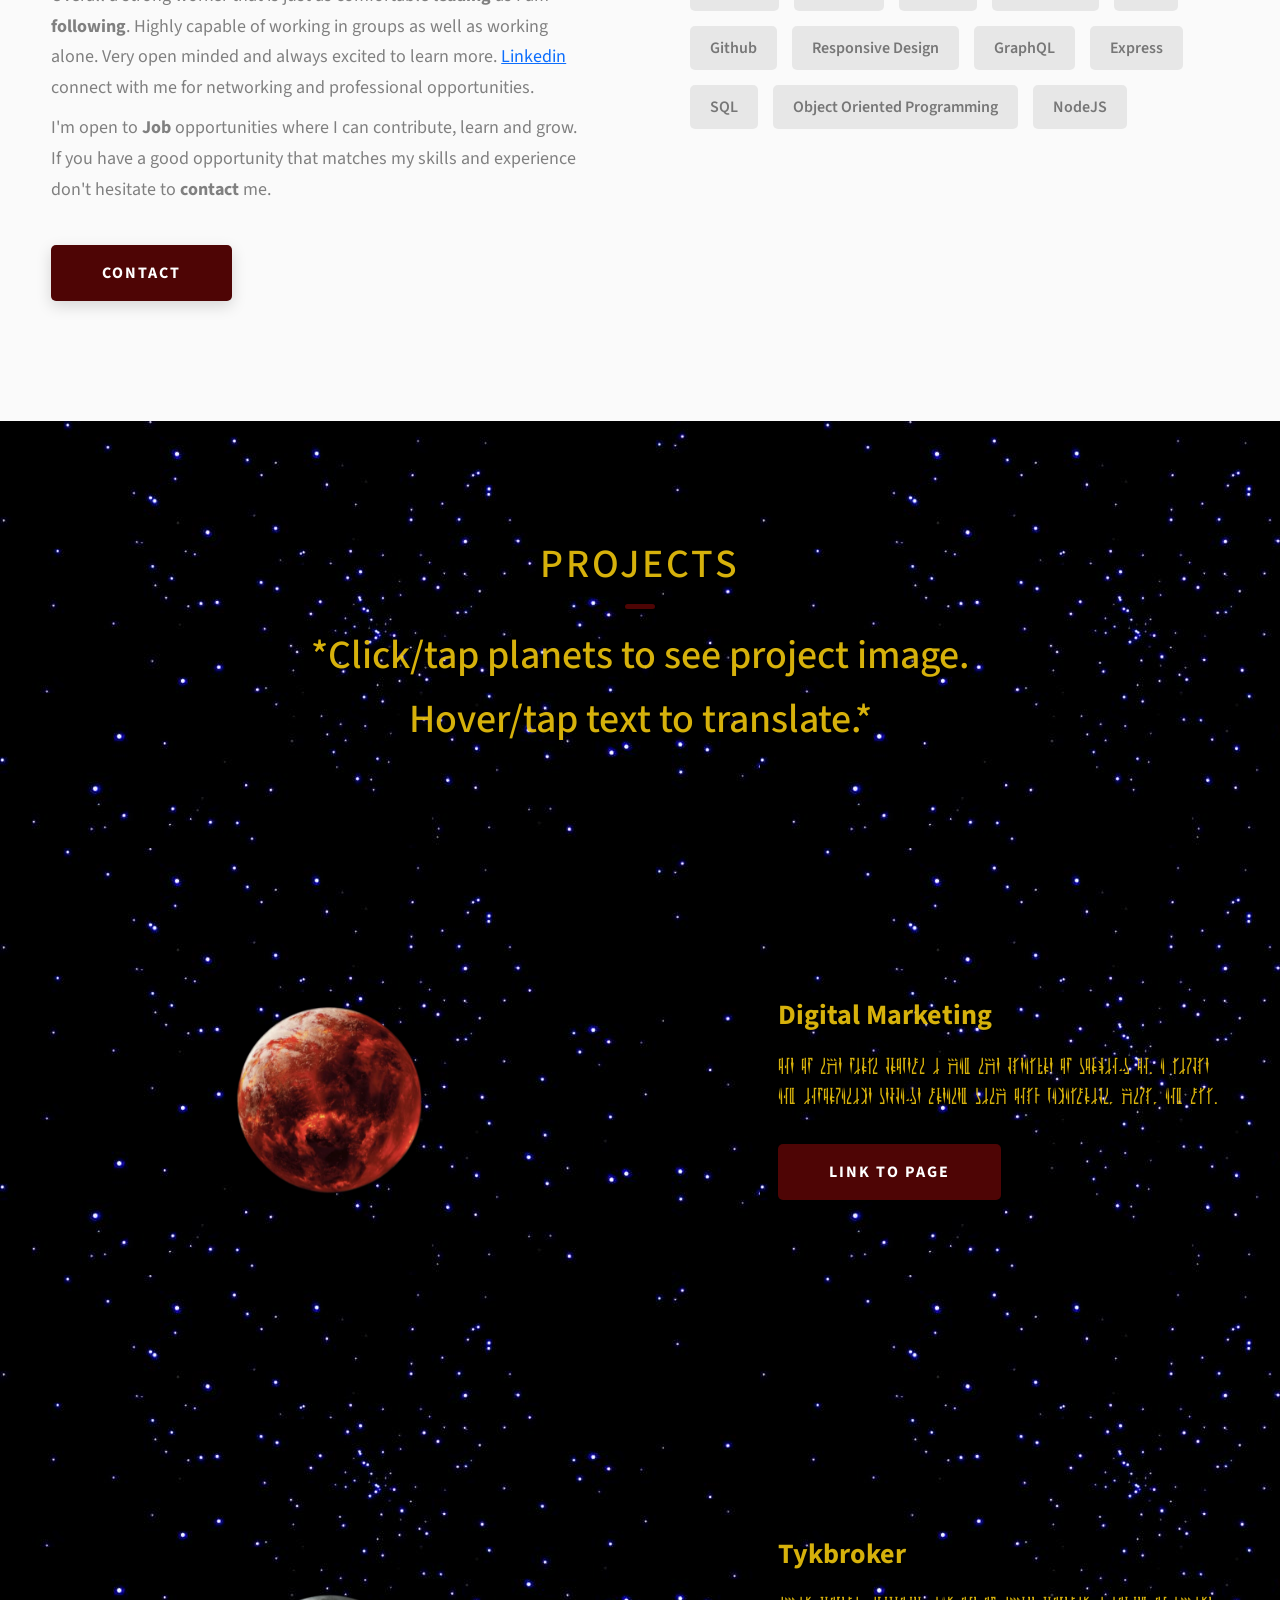
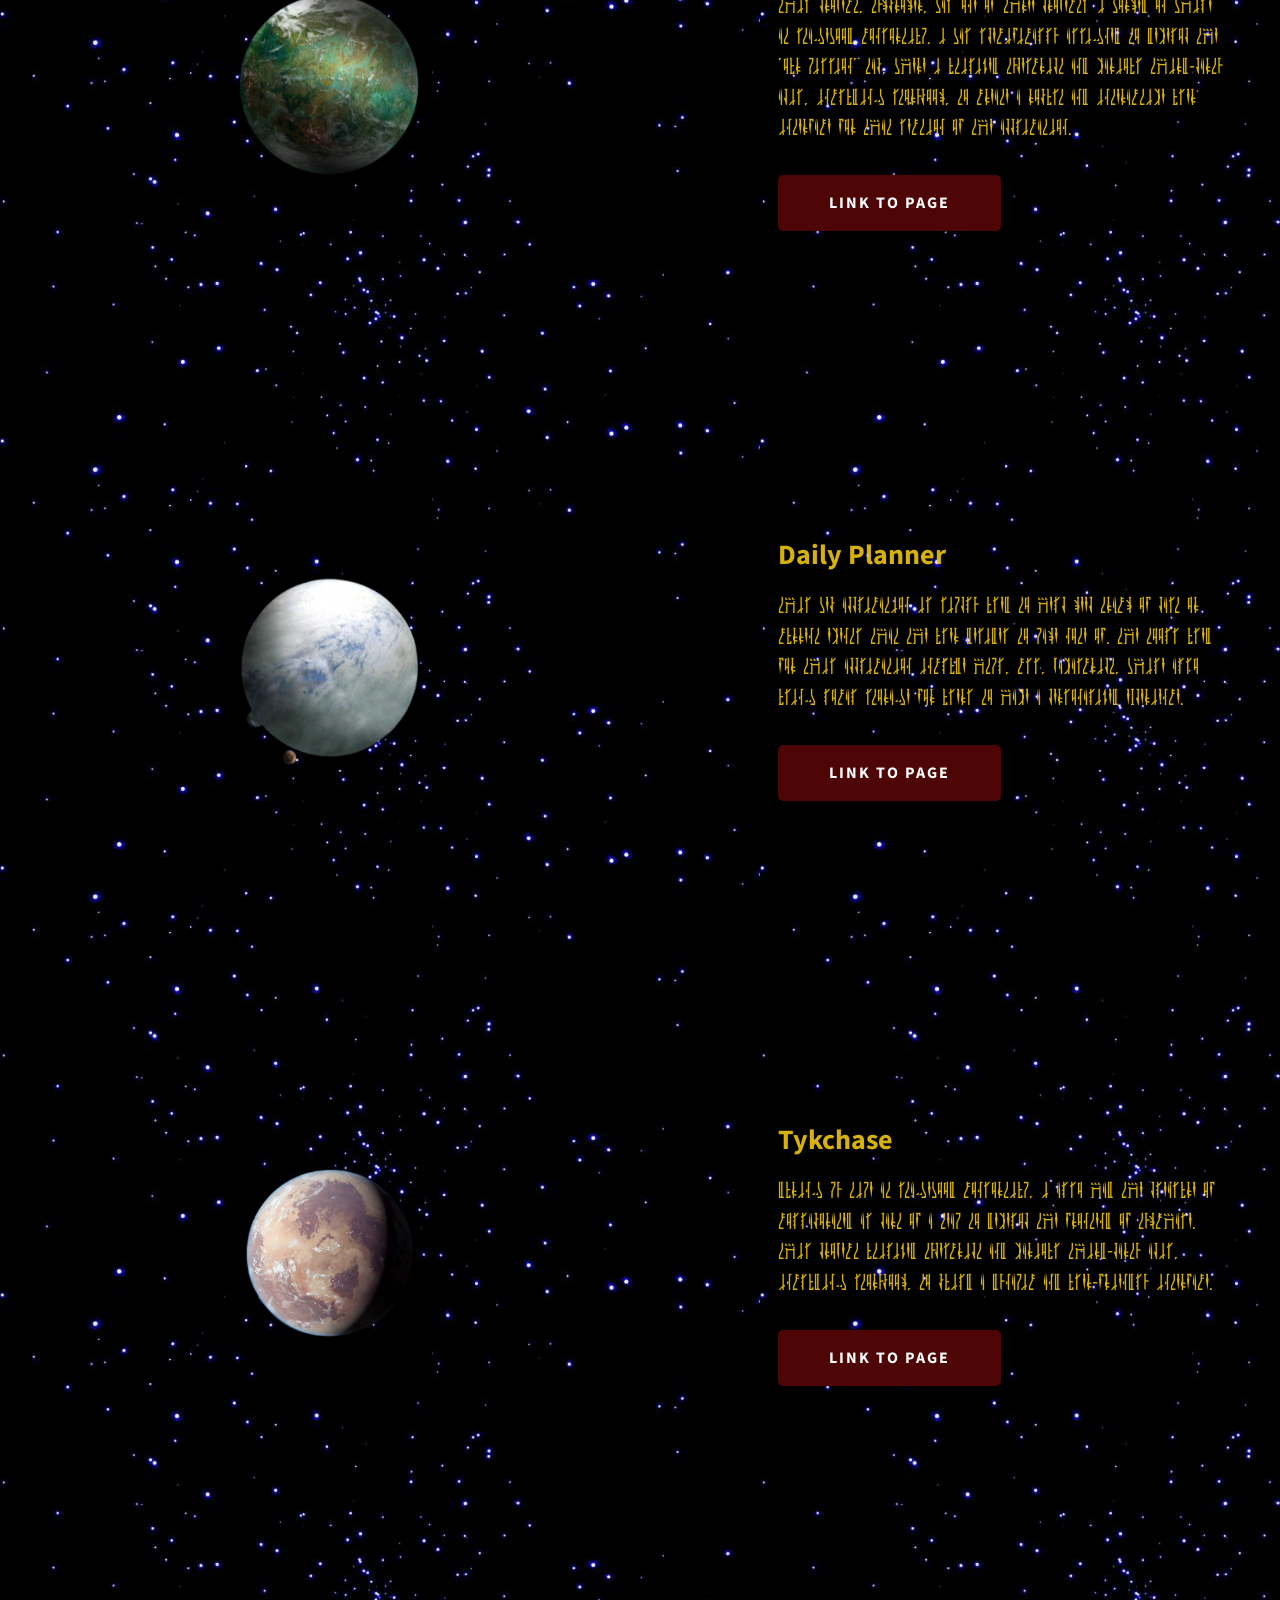
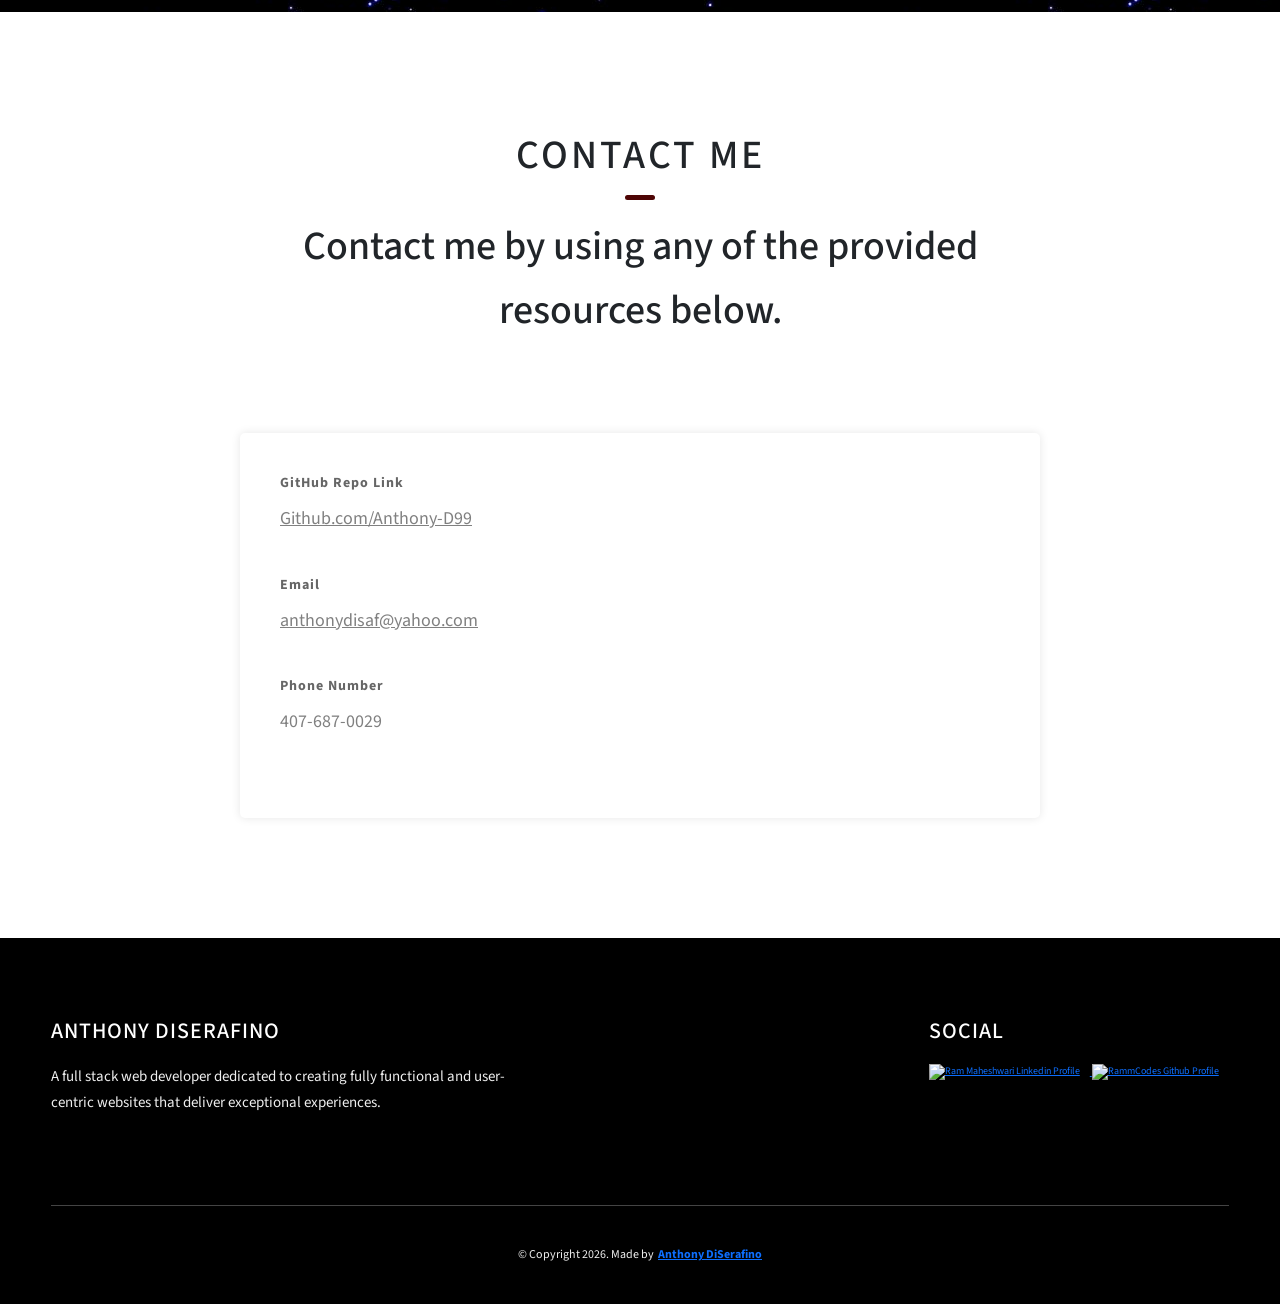
==== commit 190cda64: "fix to styles for planets" ====
--- a/index.html
+++ b/index.html
@@ -30,9 +30,15 @@
   <link rel="preconnect" href="https://fonts.gstatic.com" crossorigin />
   <link href="https://fonts.googleapis.com/css2?family=Source+Sans+Pro:wght@400;600;700;900&display=swap"
     rel="stylesheet" />
-  <!-- Global site tag (gtag.js) - Google Analytics -->
-  <script async src="https://www.googletagmanager.com/gtag/js?id=378122921"></script>
-
+
+<!-- Google tag (gtag.js) -->
+<script async src="https://www.googletagmanager.com/gtag/js?id=G-FV6VZ75S4T"></script>
+<script>
+  window.dataLayer = window.dataLayer || [];
+  function gtag(){dataLayer.push(arguments);}
+  gtag('js', new Date());
+  gtag('config', 'G-FV6VZ75S4T');
+</script>
 </head>
 
 <body>
@@ -177,8 +183,8 @@
       <h2 class="heading heading-sec heading-sec__mb-bg">
         <span class="heading-sec__main">Projects</span>
         <span class="heading-sec__sub">
-          Click/tap planets to see project image.
-          Hover/tap mouse over text to translate.
+          *Click/tap planets to see project image.
+          Hover/tap text to translate.*
         </span>
       </h2>
 
@@ -204,7 +210,9 @@
           <div class="projects__row-content">
             <h3 class="projects__row-content-title">Tykbroker</h3>
             <p class="projects__row-content-desc">
-              This project, Tykbroker, was one of three projects I worked on while at Stagewood Consortium. I was specifically assigned to develop the 'Our Mission' tab, where I utilized TypeScript and various third-party APIs, including Storybook, to create a robust and interactive user interface for that section of the application.            <a href="https://dev.tykbroker.com/ourmission" class="btn btn--med btn--theme dynamicBgClr" target="_blank">Link To Page</a>
+              This project, Tykbroker, was one of three projects I worked on while at Stagewood Consortium. I was specifically assigned to develop the 'Our Mission' tab, where I utilized TypeScript and various third-party APIs, including Storybook, to create a robust and interactive user interface for that section of the application.            
+            </p>
+              <a href="https://dev.tykbroker.com/ourmission" class="btn btn--med btn--theme dynamicBgClr" target="_blank">Link To Page</a>
           </div>
         </div>
         <div class="projects__row">
--- a/css/style.css
+++ b/css/style.css
@@ -116,11 +116,12 @@
   color: rgba(236, 195, 12, 0.904);
   display: block;
   text-align: center;
-  font-size: 2rem;
+  font-size: 4rem;
   font-weight: 500;
   max-width: 80rem;
   margin: auto;
   line-height: 1.6;
+  font-weight: 500;
 }
 
 @media only screen and (max-width: 37.5em) {
@@ -391,10 +392,11 @@
 }
 
 .projects__row-img {
-  max-width: 80%;
+  max-width: 81%;
   justify-content: center;
   align-items: center;
   height: 475px;
+  margin-left: 10rem;
 }
 .projects__row-content {
   padding: 2rem 0;
@@ -407,6 +409,40 @@
 @media only screen and (max-width: 56.25em) {
   .projects__row-content {
     align-items: center;
+  }
+}
+
+@media only screen and (max-width: 899px) {
+  .projects__row-img {
+    max-width: 81%;
+    align-items: center;
+    justify-content: center;
+    height: 250px;
+    margin-right: 9rem;
+  }
+}
+
+@media only screen and (max-width: 440px) {
+  .projects__row-img {
+    max-width: 81%;
+    display: flex;
+    flex-direction: column;
+    justify-content: center;
+    align-items: center;
+    height: 250px;
+    margin-left: 11.5rem;
+  }
+}
+
+@media only screen and (max-width: 380px) {
+  .projects__row-img {
+    max-width: 81%;
+    display: flex;
+    flex-direction: column;
+    justify-content: center;
+    align-items: center;
+    height: 200px;
+    margin-left: 9rem;
   }
 }
 
@@ -923,11 +959,11 @@
     top: 27px;
   }
 }
+
 .rotate{
   animation: rotate 60s infinite ease-out normal both;
-  margin-left: 15rem;
-
-}
+}
+
   @keyframes scrollUp{
     from{
       transform: translateY(250px);
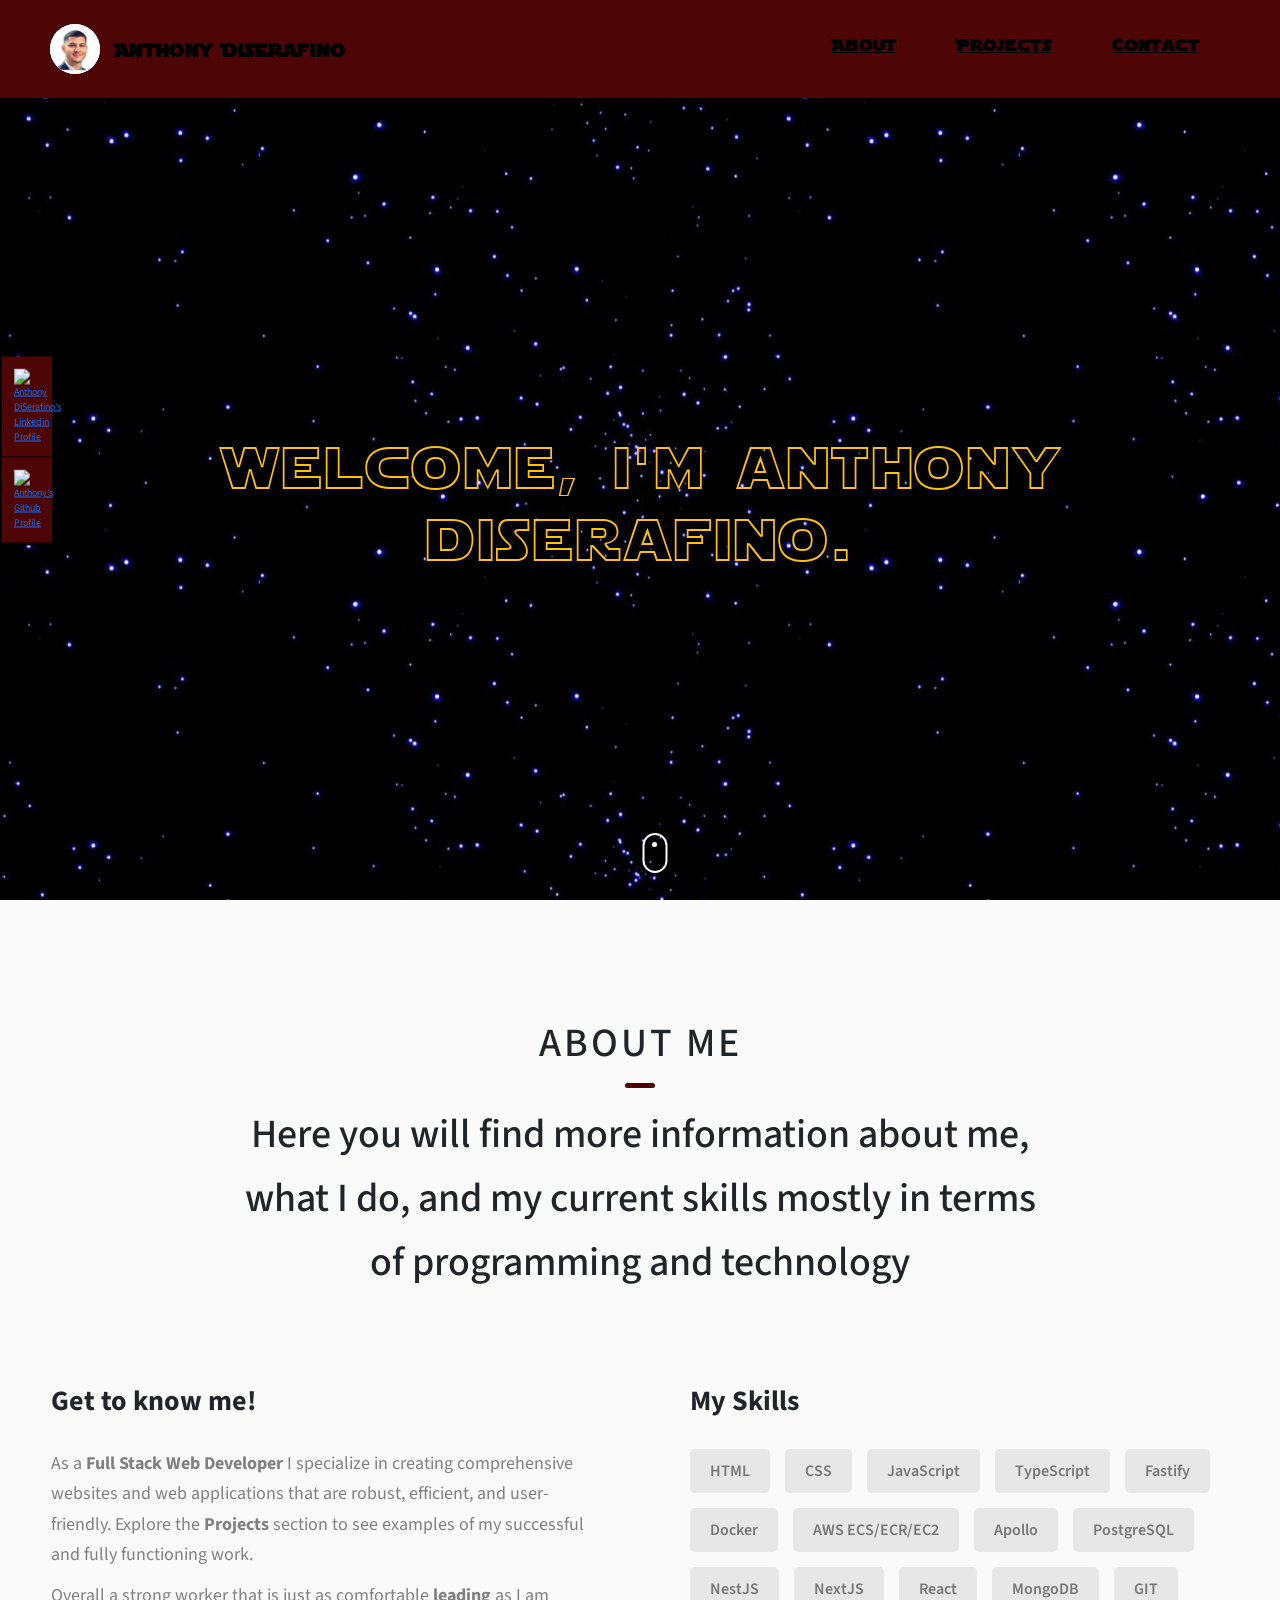
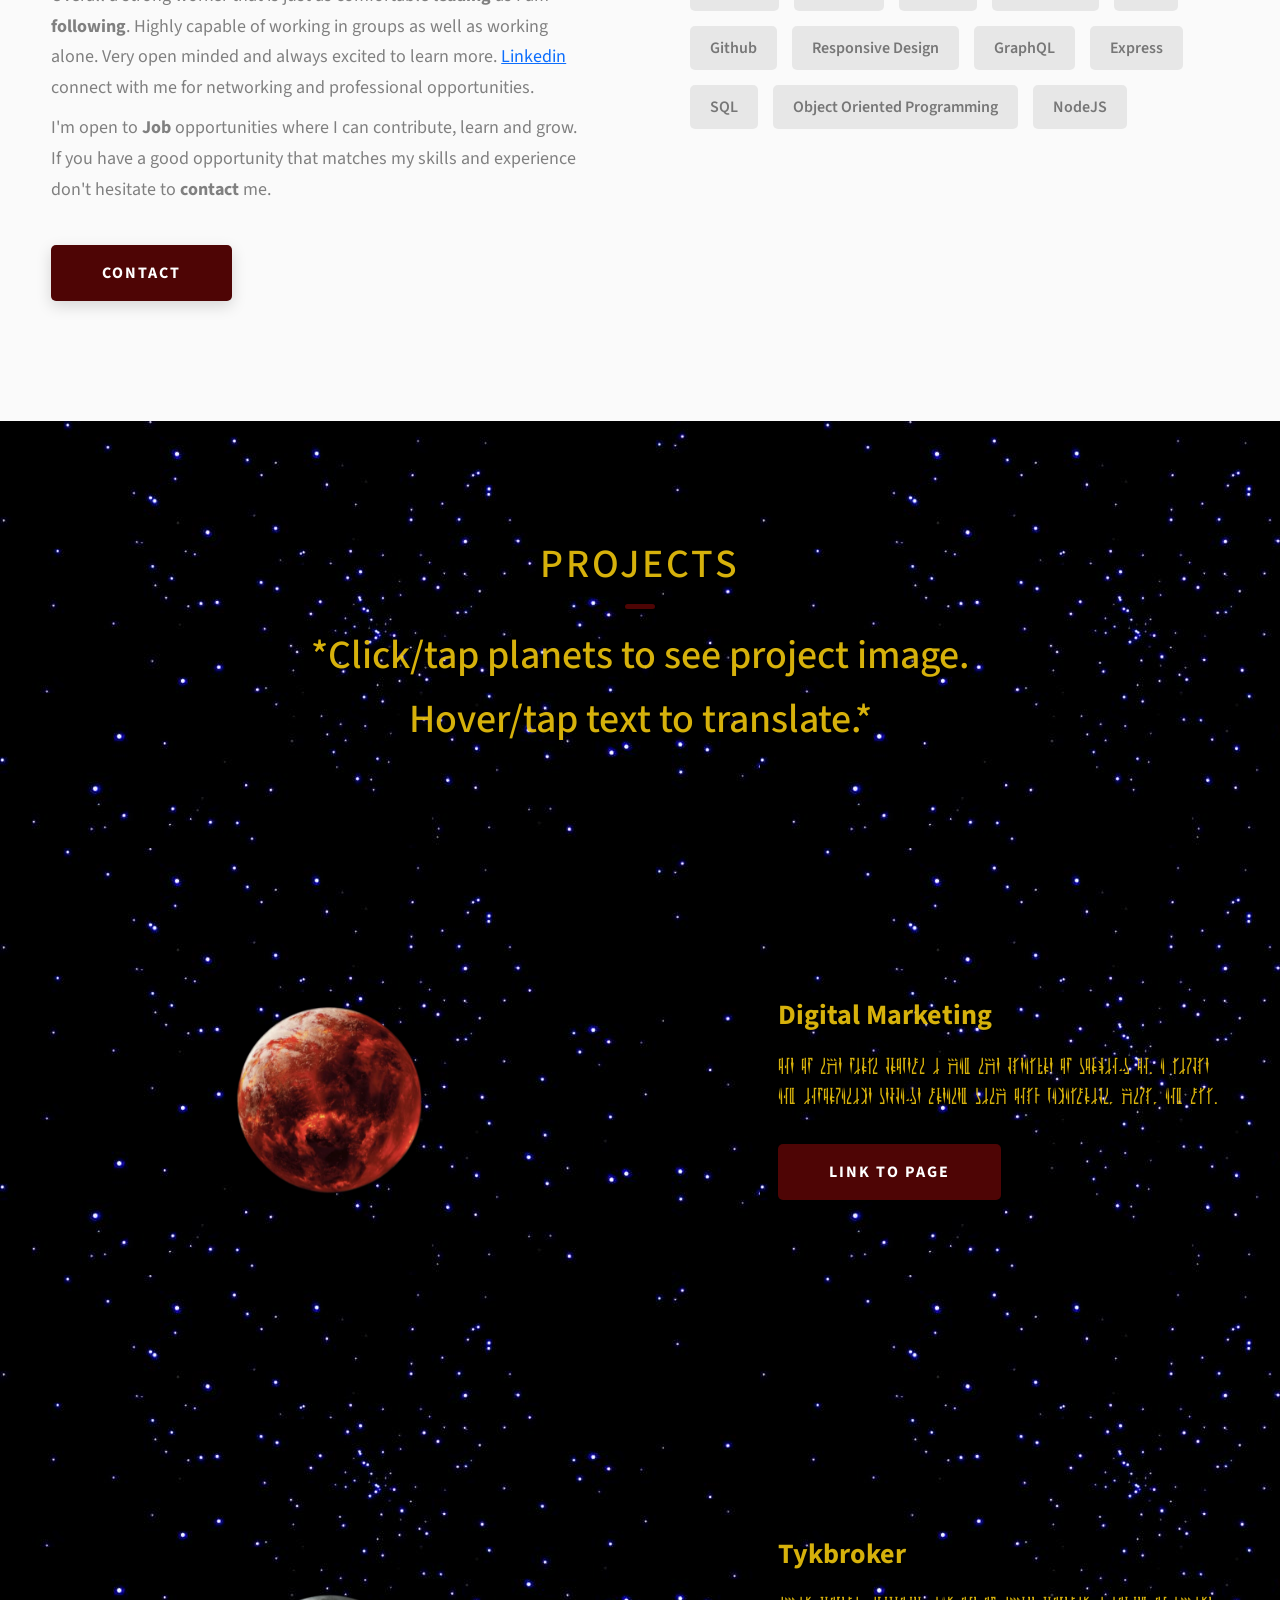
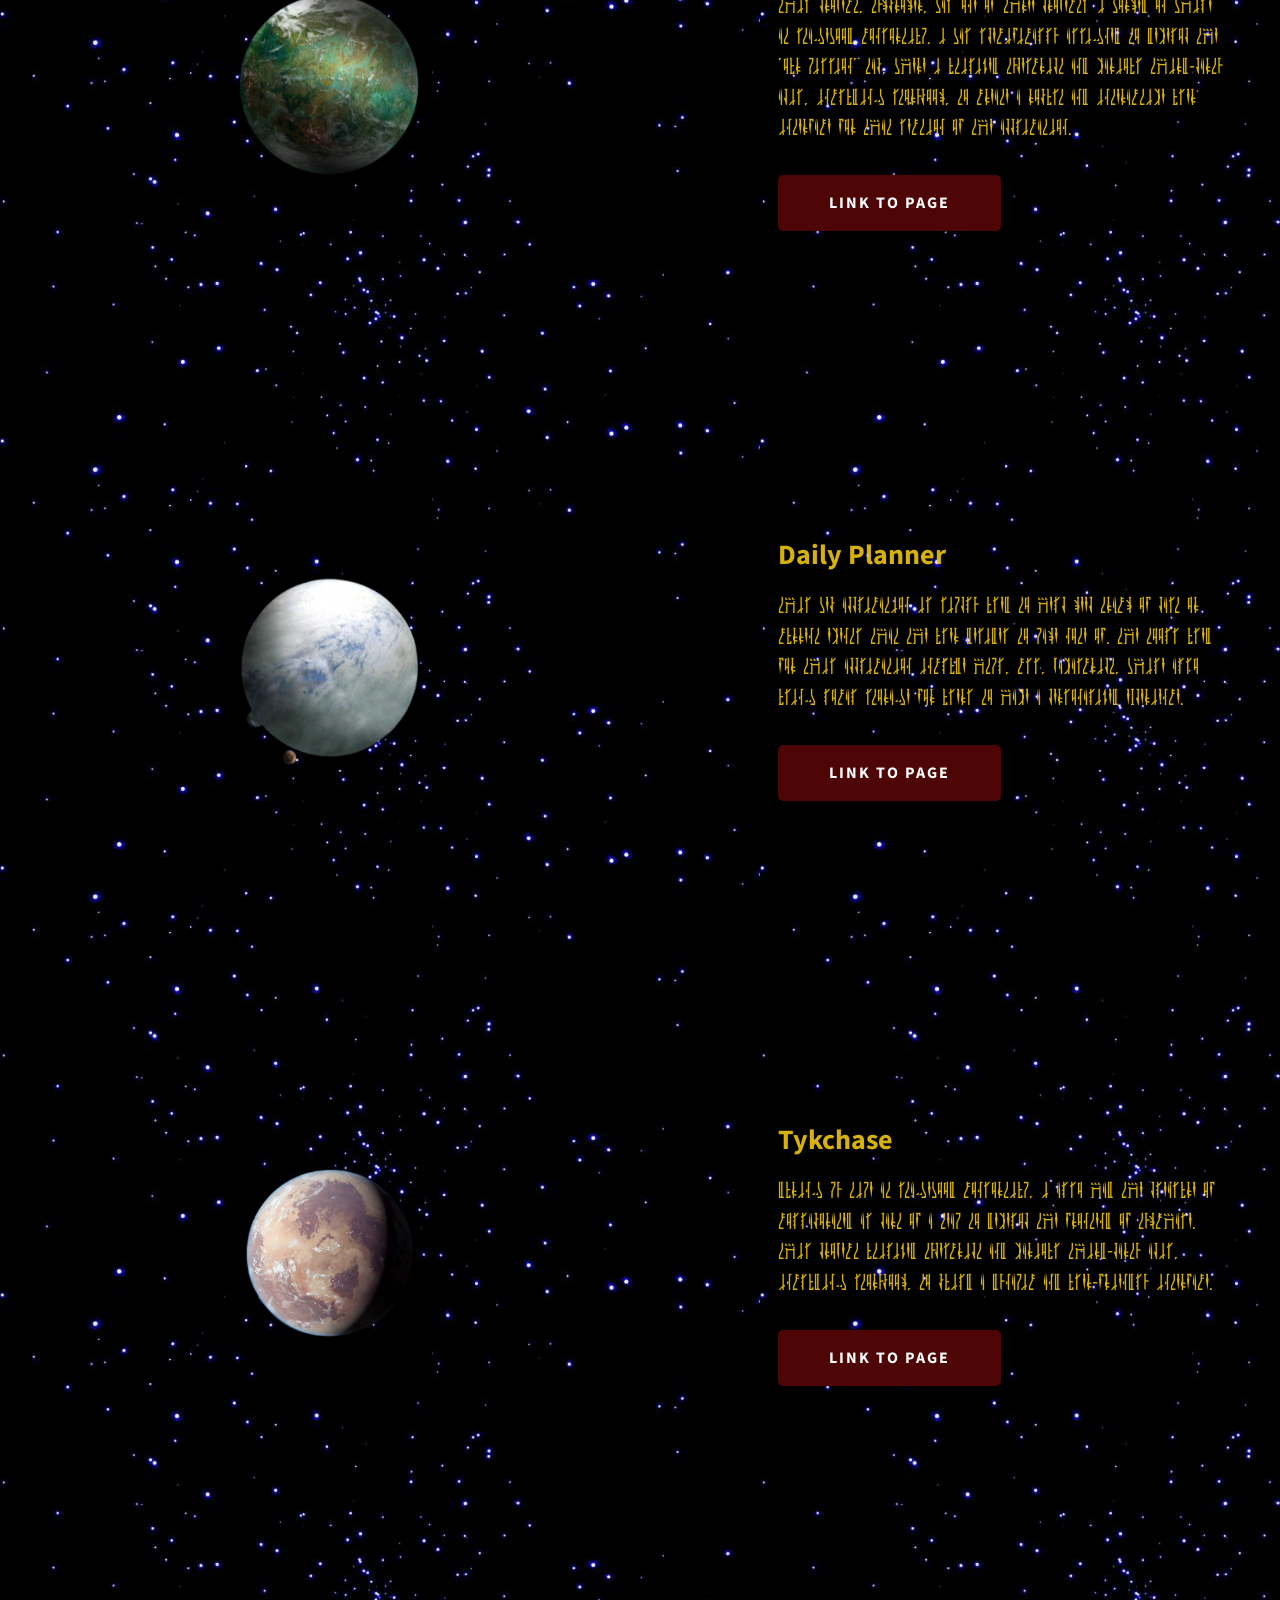
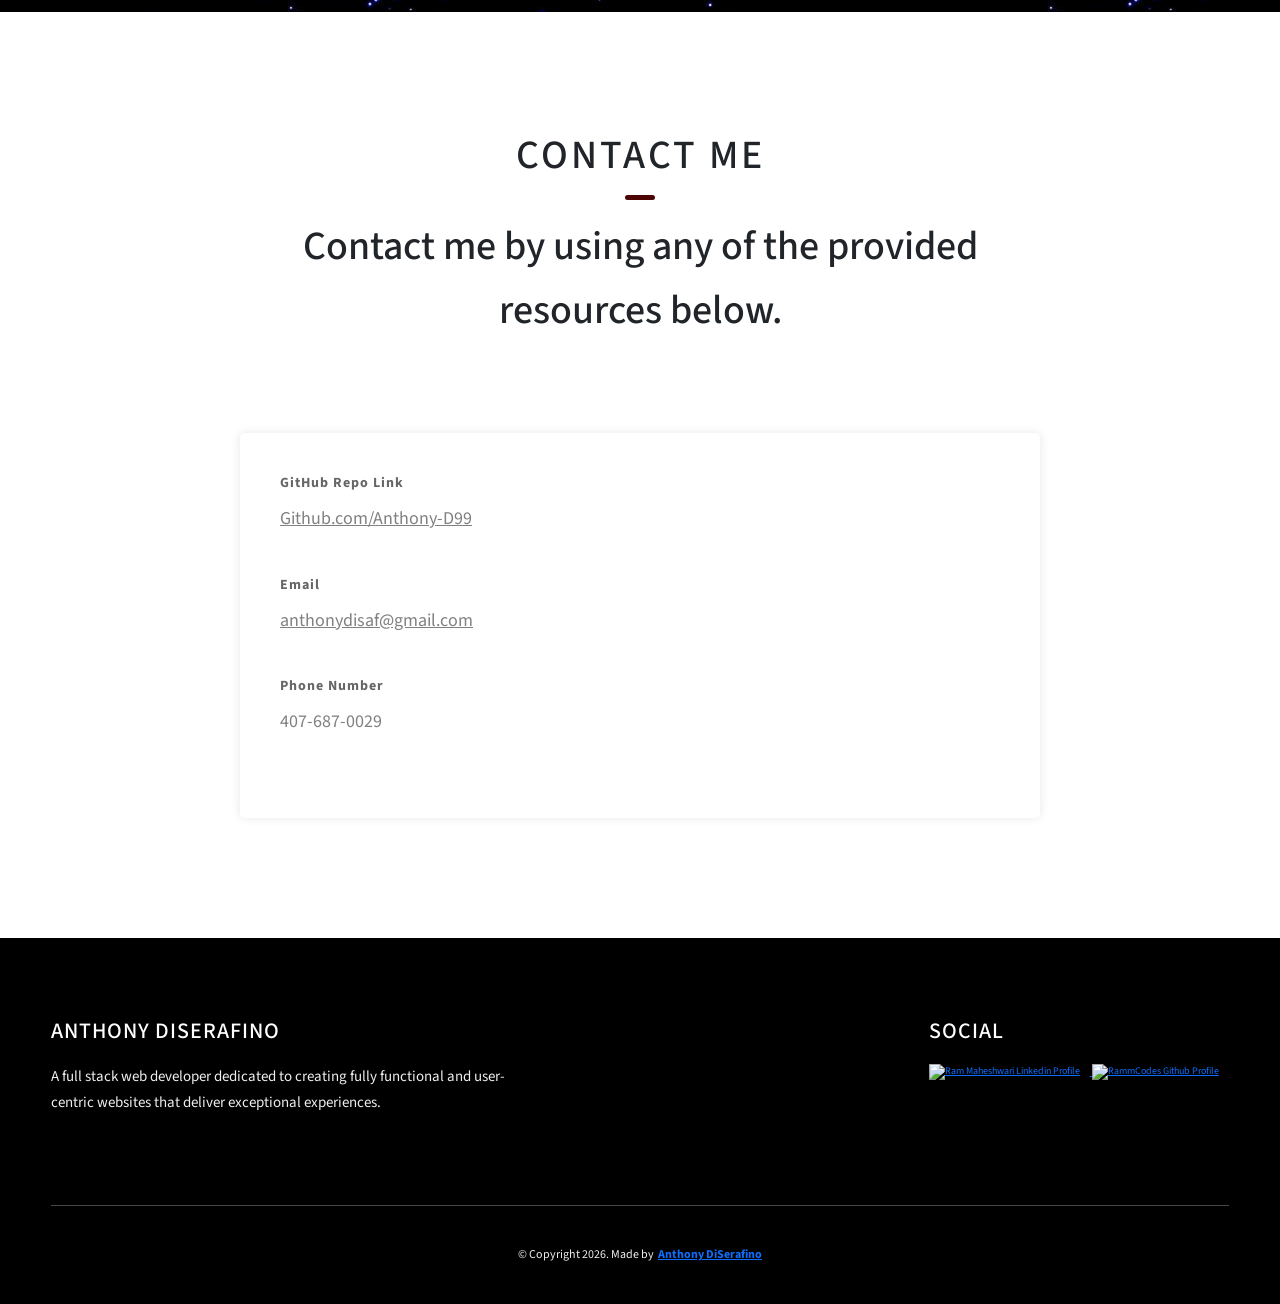
==== commit 669d5849: "updated email in contact form" ====
--- a/index.html
+++ b/index.html
@@ -260,7 +260,7 @@
           </div>
           <div class="contact__form-field">
             <label class="contact__form-label" for="email">Email</label>
-            <u class="about__content-details-para d-flex text-start">anthonydisaf@yahoo.com</u>
+            <u class="about__content-details-para d-flex text-start">anthonydisaf@gmail.com</u>
           </div>
           <div class="contact__form-field">
             <label class="contact__form-label" for="message">Phone Number</label>
